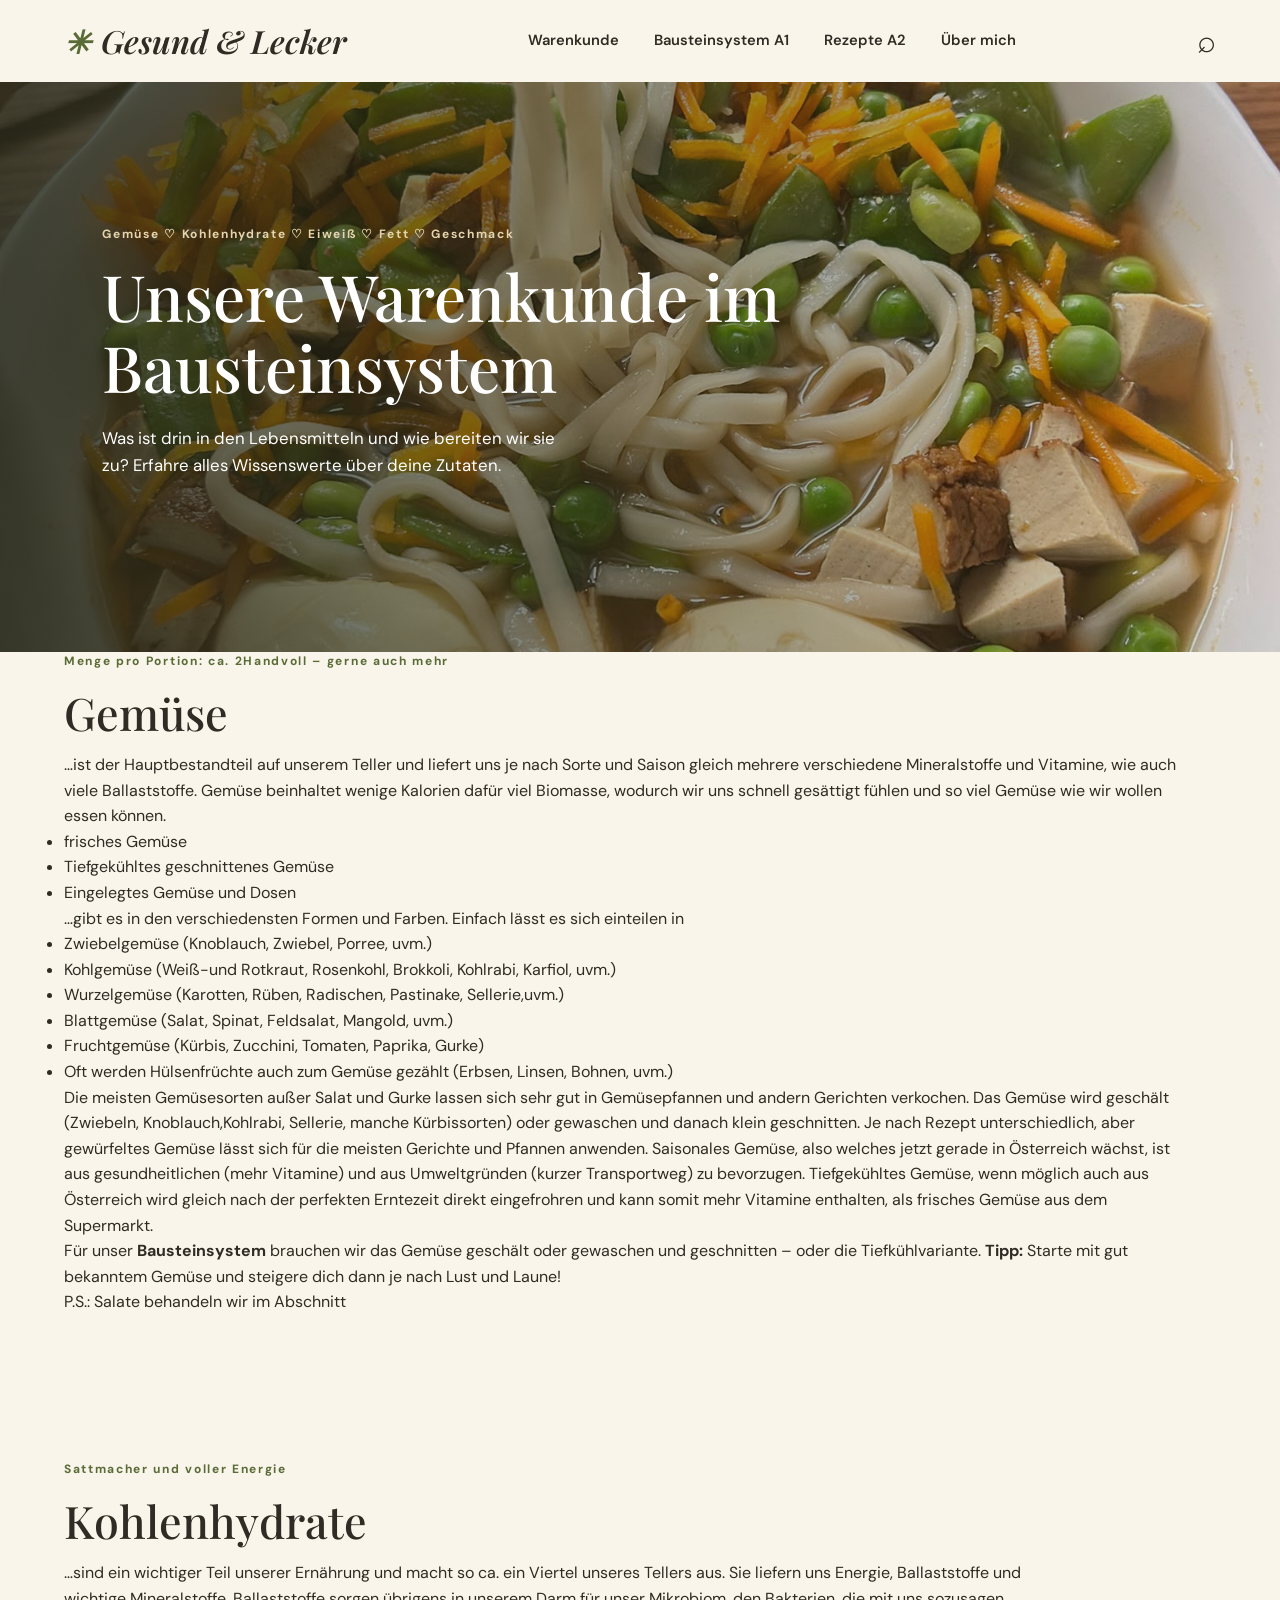
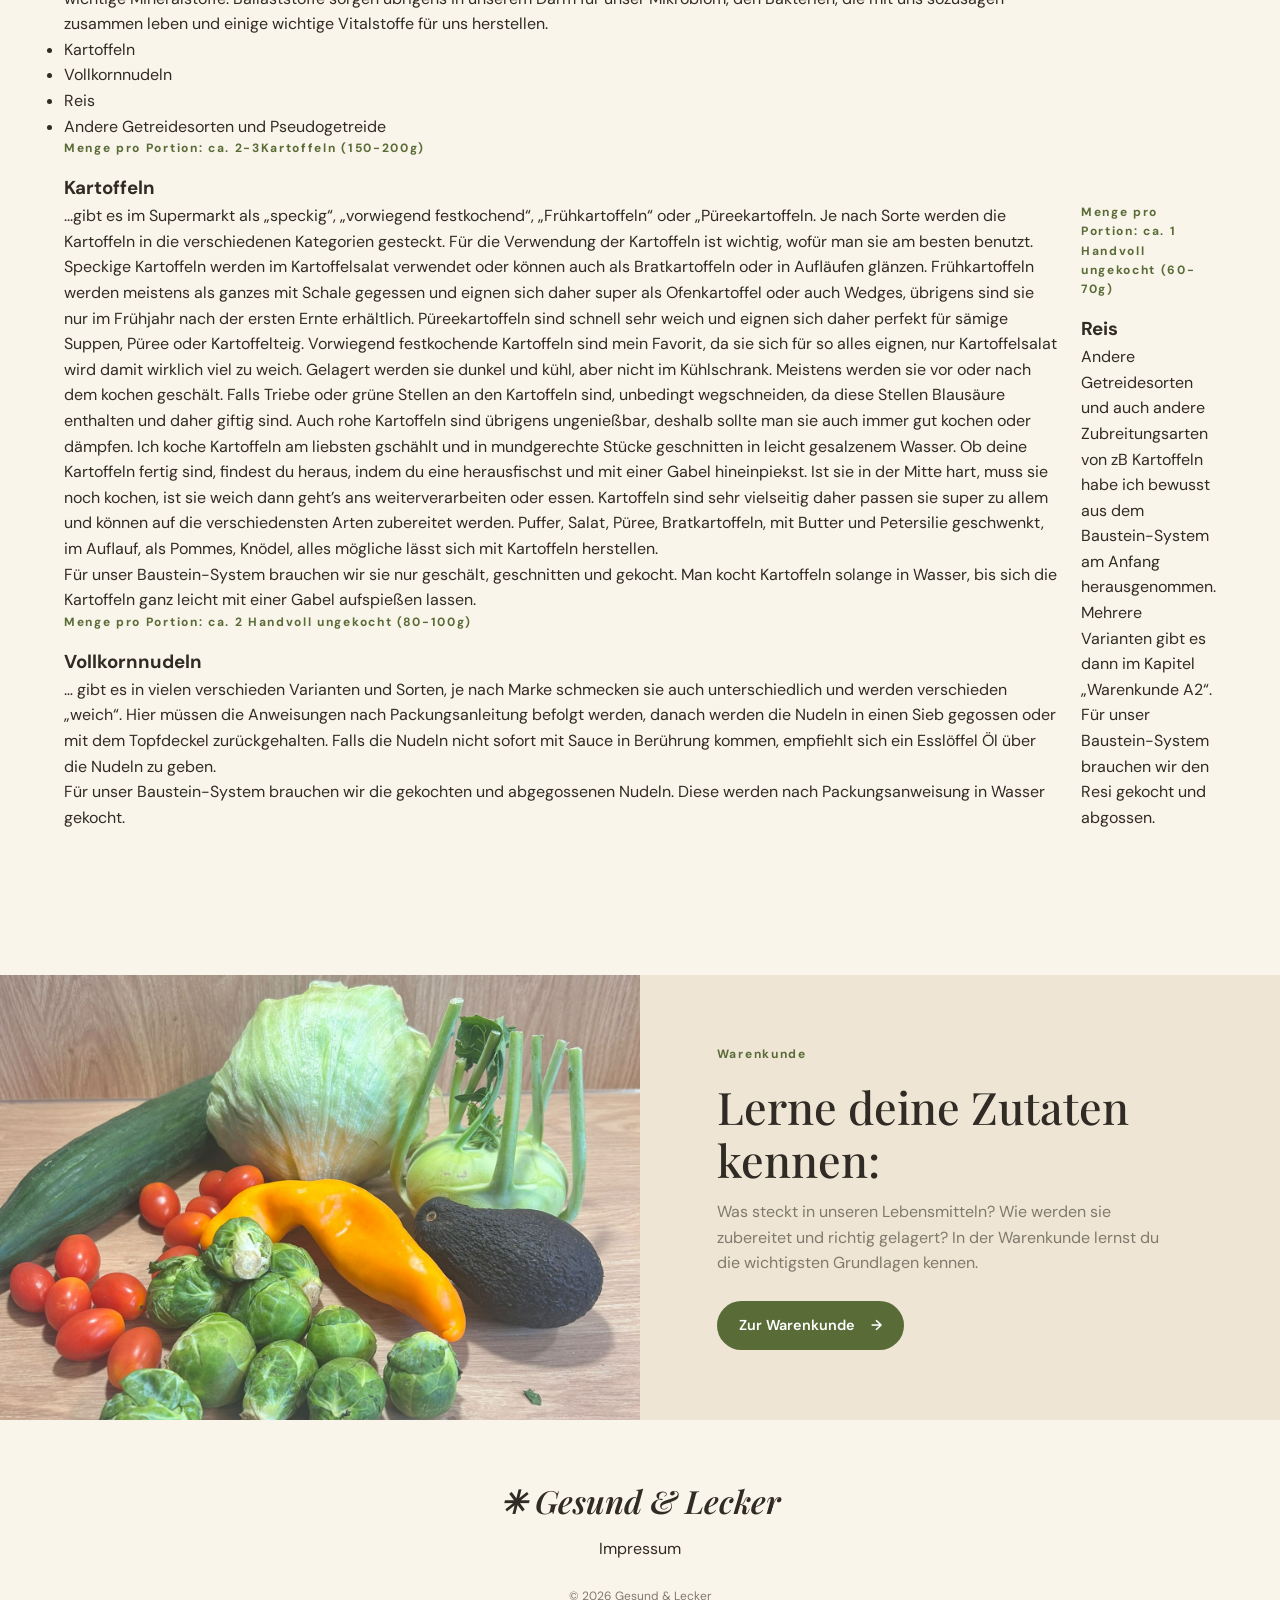
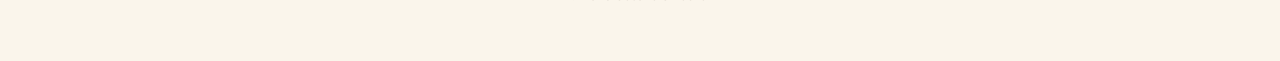
==== warenkunde.html @ a6f9d6b2 "Create warenkunde.html" ====
<!DOCTYPE html>
<html lang="de">
<head>
  <meta charset="UTF-8">
  <meta name="viewport" content="width=device-width, initial-scale=1.0">
  <meta name="description" content="Leckere Rezepte mit dem Bausteinsystem entdecken">
  <title>Rezeptsammlung – Gesund & Lecker</title>
  <link rel="stylesheet" href="styles.css">
  <link rel="preconnect" href="https://fonts.googleapis.com">
  <link rel="preconnect" href="https://fonts.gstatic.com" crossorigin>
  <link href="https://fonts.googleapis.com/css2?family=DM+Sans:wght@400;500;600;700&family=Playfair+Display:ital,wght@0,500;0,600;1,500;1,600&display=swap" rel="stylesheet">
</head>

<body>

  <header class="site-header">
    <a href="index.html" class="logo">
      <span class="logo-icon">✳</span>
      Gesund & Lecker
    </a>

    <nav class="main-nav" aria-label="Hauptnavigation">
      <a href="#warenkunde">Warenkunde</a>
      <a href="#bausteinsystem">Bausteinsystem A1</a>
      <a href="#rezepte">Rezepte A2</a>
      <a href="#ueber-mich">Über mich</a>
    </nav>

    <a href="#rezepte" class="search-link" aria-label="Rezepte entdecken">
      <span>⌕</span>
    </a>

    <button class="menu-button" aria-label="Menü öffnen">
      <span></span>
      <span></span>
    </button>
  </header>

  <main>
    <section class="hero">
      <div class="hero-content">
        <p class="eyebrow">Gemüse ♡ Kohlenhydrate ♡ Eiweiß ♡ Fett ♡ Geschmack</p>
        <h1>Unsere Warenkunde im Bausteinsystem</h1>
        <p class="hero-text">
          Was ist drin in den Lebensmitteln und wie bereiten wir sie zu? Erfahre alles Wissenswerte über deine Zutaten.
        </p>
      </div>
    </section>

    <section class="recipes-section section-container">
      <div class="section-heading heading-row">
        <div id="gemüse">
          <p class="eyebrow"><strong>Menge pro Portion:</strong> ca. 2Handvoll – gerne auch mehr</p>
          <h2>Gemüse</h2>
          <p>…ist der Hauptbestandteil auf unserem Teller und liefert uns je nach Sorte und Saison gleich mehrere verschiedene Mineralstoffe und Vitamine, wie auch viele Ballaststoffe. Gemüse beinhaltet wenige Kalorien dafür viel Biomasse, wodurch wir uns schnell gesättigt fühlen und so viel Gemüse wie wir wollen essen können.</p>
          <ul>
            <li>frisches Gemüse</li>
            <li>Tiefgekühltes geschnittenes Gemüse</li>
            <li>Eingelegtes Gemüse und Dosen</li>
          </ul>
          <p>…gibt es in den verschiedensten Formen und Farben. Einfach lässt es sich einteilen in</p>
          <ul>
            <li>Zwiebelgemüse (Knoblauch, Zwiebel, Porree, uvm.)</li>
            <li>Kohlgemüse (Weiß-und Rotkraut, Rosenkohl, Brokkoli, Kohlrabi, Karfiol, uvm.)</li>
            <li>Wurzelgemüse (Karotten, Rüben, Radischen, Pastinake, Sellerie,uvm.)</li>
            <li>Blattgemüse (Salat, Spinat, Feldsalat, Mangold, uvm.)</li>
            <li>Fruchtgemüse (Kürbis, Zucchini, Tomaten, Paprika, Gurke)</li>
            <li>Oft werden Hülsenfrüchte auch zum Gemüse gezählt (Erbsen, Linsen, Bohnen, uvm.)</li>
          </ul>
          <p>Die meisten Gemüsesorten außer Salat und Gurke lassen sich sehr gut in Gemüsepfannen und andern Gerichten verkochen. Das Gemüse wird geschält (Zwiebeln, Knoblauch,Kohlrabi, Sellerie, manche Kürbissorten) oder gewaschen und danach klein geschnitten. Je nach Rezept unterschiedlich, aber gewürfeltes Gemüse lässt sich für die meisten Gerichte und Pfannen anwenden. Saisonales Gemüse, also welches jetzt gerade in Österreich wächst, ist aus gesundheitlichen (mehr Vitamine) und aus Umweltgründen (kurzer Transportweg) zu bevorzugen. Tiefgekühltes Gemüse, wenn möglich auch aus Österreich wird gleich nach der perfekten Erntezeit direkt eingefrohren und kann somit mehr Vitamine enthalten, als frisches Gemüse aus dem Supermarkt.<br> Für unser <strong>Bausteinsystem</strong> brauchen wir das Gemüse geschält oder gewaschen und geschnitten – oder die Tiefkühlvariante. 
          <strong>Tipp:</strong> Starte mit gut bekanntem Gemüse und steigere dich dann je nach Lust und Laune!</p>
          <p>P.S.: Salate behandeln wir im Abschnitt <a href="#a2"Warenkunde A2"</a></p>
        </div>
      </div>
    </section>
    <section class="recipes-section section-container">
      <div class="section-heading heading-row">
        <div>
          <p class="eyebrow">Sattmacher und voller Energie</p>
          <h2>Kohlenhydrate</h2>
          <p>…sind ein wichtiger Teil unserer Ernährung und macht so ca. ein Viertel unseres Tellers aus. Sie liefern uns Energie, Ballaststoffe und wichtige Mineralstoffe. Ballaststoffe sorgen übrigens in unserem Darm für unser Mikrobiom, den Bakterien, die mit uns sozusagen zusammen leben und einige wichtige Vitalstoffe für uns herstellen.</p>
          <ul>
            <li>Kartoffeln</li>
            <li>Vollkornnudeln</li>
            <li>Reis</li>
            <li>Andere Getreidesorten und Pseudogetreide</li>
          </ul>
        </div>
        <div>
          <p class="eyebrow"><strong>Menge pro Portion:</strong> ca. 2-3Kartoffeln (150-200g)</p>
          <h3>Kartoffeln</h3>
          <p>...gibt es im Supermarkt als „speckig“, „vorwiegend festkochend“, „Frühkartoffeln“ oder „Püreekartoffeln. Je nach Sorte werden die Kartoffeln in die verschiedenen Kategorien gesteckt. Für die Verwendung der Kartoffeln ist wichtig, wofür man sie am besten benutzt. Speckige Kartoffeln werden im Kartoffelsalat verwendet oder können auch als Bratkartoffeln oder in Aufläufen glänzen. Frühkartoffeln werden meistens als ganzes mit Schale gegessen und eignen sich daher super als Ofenkartoffel oder auch Wedges, übrigens sind sie nur im Frühjahr nach der ersten Ernte erhältlich. Püreekartoffeln sind schnell sehr weich und eignen sich daher perfekt für sämige Suppen, Püree oder Kartoffelteig. Vorwiegend festkochende Kartoffeln sind mein Favorit, da sie sich für so alles eignen, nur Kartoffelsalat wird damit wirklich viel zu weich. Gelagert werden sie dunkel und kühl, aber nicht im Kühlschrank. Meistens werden sie vor oder nach dem kochen geschält. Falls Triebe oder grüne Stellen an den Kartoffeln sind, unbedingt wegschneiden, da diese Stellen Blausäure enthalten und daher giftig sind. Auch rohe Kartoffeln sind übrigens ungenießbar, deshalb sollte man sie auch immer gut kochen oder dämpfen. Ich koche Kartoffeln am liebsten gschählt und in mundgerechte Stücke geschnitten in leicht gesalzenem Wasser. Ob deine Kartoffeln fertig sind, findest du heraus, indem du eine herausfischst und mit einer Gabel hineinpiekst. Ist sie in der Mitte hart, muss sie noch kochen, ist sie weich dann geht’s ans weiterverarbeiten oder essen. Kartoffeln sind sehr vielseitig daher passen sie super zu allem und können auf die verschiedensten Arten zubereitet werden. Puffer, Salat, Püree, Bratkartoffeln, mit Butter und Petersilie geschwenkt, im Auflauf, als Pommes, Knödel, alles mögliche lässt sich mit Kartoffeln herstellen.</p>

          <p>Für unser Baustein-System brauchen wir sie nur geschält, geschnitten und gekocht. Man kocht Kartoffeln solange in Wasser, bis sich die Kartoffeln ganz leicht mit einer Gabel aufspießen lassen.</p>
        </div>
        <div>
          <p class="eyebrow"><strong>Menge pro Portion:</strong> ca. 2 Handvoll ungekocht (80-100g)</p>
          <h3>Vollkornnudeln</h3>
          <p>… gibt es in vielen verschieden Varianten und Sorten, je nach Marke schmecken sie auch unterschiedlich und werden verschieden „weich“. Hier müssen die Anweisungen nach Packungsanleitung befolgt werden, danach werden die Nudeln in einen Sieb gegossen oder mit dem Topfdeckel zurückgehalten. Falls die Nudeln nicht sofort mit Sauce in Berührung kommen, empfiehlt sich ein Esslöffel Öl über die Nudeln zu geben.</p>

          <p>Für unser Baustein-System brauchen wir die gekochten und abgegossenen Nudeln. Diese werden nach Packungsanweisung in Wasser gekocht.</p>
        </div>
        <div>
          <p class="eyebrow"><strong>Menge pro Portion:</strong> ca. 1 Handvoll ungekocht (60-70g)</p>
          <h3>Reis</h3>
          <p>Andere Getreidesorten und auch andere Zubreitungsarten von zB Kartoffeln habe ich bewusst aus dem Baustein-System am Anfang herausgenommen. Mehrere Varianten gibt es dann im Kapitel <a href="#a2">„Warenkunde A2“.</a></p>

          <p>Für unser Baustein-System brauchen wir den Resi gekocht und abgossen.</p>
        </div>
      </div>
    </section>
    
    <!-- WARENKUNDE -->

    <section class="knowledge-section" id="warenkunde">
      <div class="knowledge-image"></div>
      <div class="knowledge-content">
        <p class="eyebrow">Warenkunde</p>
        <h2>Lerne deine Zutaten kennen:</h2>
        <p>
          Was steckt in unseren Lebensmitteln? Wie werden sie
          zubereitet und richtig gelagert? In der Warenkunde
          lernst du die wichtigsten Grundlagen kennen.
        </p>
        <a href="#" class="button button-dark">Zur Warenkunde <span>→</span></a>
      </div>
    </section>

  </main>

  <footer class="site-footer" id="ueber-mich">
    <a href="index.html" class="logo">✳ Gesund & Lecker</a>
    <a href="impressum.html">Impressum</a>
    <p class="copyright">© 2026 Gesund & Lecker</p>
  </footer>

</body>
</html>
---- styles.css ----
/* ------------------------------
   GRUNDLAGEN
------------------------------ */

:root {
  --cream: #faf5eb;
  --cream-dark: #eee5d5;
  --green: #596b36;
  --green-dark: #354522;
  --olive: #8b925c;
  --terracotta: #c47b55;
  --text: #302b24;
  --muted: #81796d;
  --white: #ffffff;

  --font-heading: "Playfair Display", Georgia, serif;
  --font-body: "DM Sans", Arial, sans-serif;

  --radius: 18px;
  --shadow: 0 8px 25px rgba(48, 43, 36, 0.08);
}

* {
  box-sizing: border-box;
  margin: 0;
  padding: 0;
}

html {
  scroll-behavior: smooth;
}

body {
  background: var(--cream);
  color: var(--text);
  font-family: var(--font-body);
  line-height: 1.6;
}

img {
  display: block;
  width: 100%;
  object-fit: cover;
}

a {
  color: inherit;
  text-decoration: none;
}

button {
  font: inherit;
}

.section-container {
  width: min(1200px, 90%);
  margin-inline: auto;
}


/* ------------------------------
   HEADER
------------------------------ */

.site-header {
  min-height: 82px;
  padding: 0 5%;
  display: flex;
  align-items: center;
  justify-content: space-between;
  gap: 30px;
  background: var(--cream);
}

.logo {
  display: flex;
  align-items: center;
  gap: 10px;
  font-family: var(--font-heading);
  font-size: 2rem;
  font-style: italic;
  font-weight: 600;
  white-space: nowrap;
}

.logo-icon {
  color: var(--green);
  font-size: 2rem;
}

.main-nav {
  display: flex;
  align-items: center;
  gap: 35px;
}

.main-nav a {
  font-size: 0.92rem;
  font-weight: 600;
  transition: color 0.2s ease;
}

.main-nav a:hover,
.search-link:hover {
  color: var(--green);
}

.search-link {
  font-size: 2rem;
  line-height: 1;
}

.menu-button {
  display: none;
  border: 0;
  background: none;
}


/* ------------------------------
   BUTTONS
------------------------------ */

.button {
  display: inline-flex;
  align-items: center;
  justify-content: center;
  gap: 16px;
  padding: 13px 22px;
  border-radius: 50px;
  font-size: 0.9rem;
  font-weight: 600;
  transition: transform 0.2s ease, background 0.2s ease;
}

.button:hover {
  transform: translateY(-3px);
}

.button-light {
  background: var(--cream);
  color: var(--green-dark);
}

.button-dark {
  background: var(--green);
  color: var(--white);
}

.button-dark:hover {
  background: var(--green-dark);
}

.text-link {
  color: var(--green);
  font-weight: 700;
}

.text-link span {
  margin-left: 8px;
}


/* ------------------------------
   HERO
------------------------------ */

.hero {
  min-height: 570px;
  display: flex;
  align-items: center;
  padding: 70px 8%;
  color: var(--white);

  background:
    linear-gradient(
      90deg,
      rgba(28, 34, 19, 0.82),
      rgba(28, 34, 19, 0.15)
    ),
    url("bilder/ramen.jpeg")
    center 50% / cover no-repeat;
}

.hero-content {
  max-width: 680px;
}

.eyebrow {
  margin-bottom: 15px;
  color: var(--green);
  font-size: 0.75rem;
  font-weight: 700;
  letter-spacing: 0.14em;
}

.hero .eyebrow {
  color: #e5d5ae;
}

.hero h1 {
  margin-bottom: 22px;
  font-family: var(--font-heading);
  font-size: clamp(2.8rem, 5vw, 5rem);
  font-weight: 500;
  line-height: 1.12;
}

.hero-text {
  max-width: 480px;
  margin-bottom: 30px;
  font-size: 1.05rem;
}


/* ------------------------------
   SECTION HEADINGS
------------------------------ */

.section-heading {
  margin-bottom: 35px;
}

.section-heading h2,
.knowledge-content h2 {
  margin-bottom: 12px;
  font-family: var(--font-heading);
  font-size: clamp(2rem, 3.5vw, 3rem);
  font-weight: 500;
  line-height: 1.2;
}

.section-heading > p:last-child {
  color: var(--muted);
}

.heading-row {
  display: flex;
  align-items: end;
  justify-content: space-between;
  gap: 20px;
}


/* ------------------------------
   BAUSTEINSYSTEM
------------------------------ */

.building-blocks {
  padding-top: 90px;
  padding-bottom: 100px;
}

.block-grid {
  display: grid;
  grid-template-columns: repeat(5, 1fr);
  gap: 18px;
}

.block-card {
  position: relative;
  min-width: 0;
  height: 270px;
  overflow: hidden;
  border-radius: var(--radius);
  isolation: isolate;
  transition: transform 0.3s ease;
}

.block-card:hover {
  transform: translateY(-7px);
}

.block-card::after {
  content: "";
  position: absolute;
  inset: 0;
  z-index: -1;
  background: linear-gradient(
    to top,
    rgba(22, 25, 14, 0.8),
    transparent 65%
  );
}

.block-card img {
  position: absolute;
  inset: 0;
  height: 100%;
  z-index: -2;
  transition: transform 0.5s ease;
}

.block-card:hover img {
  transform: scale(1.06);
}

.block-card-content {
  position: absolute;
  right: 18px;
  bottom: 20px;
  left: 18px;
  color: var(--white);
}

.block-number {
  display: block;
  margin-bottom: 5px;
  color: #e7d7b4;
  font-size: 0.75rem;
  font-weight: 700;
}

.block-card h3 {
  font-family: var(--font-heading);
  font-size: 1.35rem;
  font-weight: 500;
  line-height: 1.2;
}


/* ------------------------------
   REZEPTE
------------------------------ */

.recipes-section {
  padding-bottom: 110px;
}

.recipe-grid {
  display: grid;
  grid-template-columns: repeat(4, 1fr);
  gap: 22px;
}

.recipe-card {
  min-width: 0;
}

.recipe-image {
  position: relative;
  display: block;
  height: 280px;
  overflow: hidden;
  border-radius: var(--radius);
}

.recipe-image img {
  height: 100%;
  transition: transform 0.5s ease;
}

.recipe-card:hover .recipe-image img {
  transform: scale(1.06);
}

.recipe-category {
  position: absolute;
  bottom: 15px;
  left: 15px;
  padding: 7px 14px;
  border-radius: 30px;
  background: var(--cream);
  font-size: 0.75rem;
  font-weight: 600;
}

.recipe-info {
  padding: 15px 3px;
}

.recipe-meta {
  display: flex;
  gap: 20px;
  margin-bottom: 8px;
  color: var(--muted);
  font-size: 0.78rem;
}

.recipe-info h3 {
  margin-bottom: 5px;
  font-family: var(--font-heading);
  font-size: 1.35rem;
  font-weight: 600;
}

.recipe-info p {
  color: var(--muted);
  font-size: 0.88rem;
}


/* ------------------------------
   WARENKUNDE
------------------------------ */

.knowledge-section {
  display: grid;
  grid-template-columns: 1fr 1fr;
  min-height: 430px;
  background: var(--cream-dark);
}

.knowledge-image {
  min-height: 430px;
  background:
    url("bilder/gemüse.jpeg")
    center / cover no-repeat;
}

.knowledge-content {
  display: flex;
  flex-direction: column;
  align-items: flex-start;
  justify-content: center;
  padding: 70px 12%;
}

.knowledge-content > p:not(.eyebrow) {
  max-width: 450px;
  margin-bottom: 25px;
  color: var(--muted);
}


/* ------------------------------
   FOOTER
------------------------------ */

.site-footer {
  padding: 55px 5%;
  text-align: center;
}

.site-footer .logo {
  justify-content: center;
  margin-bottom: 10px;
}

.site-footer p {
  color: var(--muted);
  font-size: 0.9rem;
}

.site-footer .copyright {
  margin-top: 25px;
  font-size: 0.75rem;
}


/* ------------------------------
   TABLET
------------------------------ */

@media (max-width: 950px) {

  .main-nav {
    gap: 18px;
  }

  .block-grid {
    grid-template-columns: repeat(3, 1fr);
  }

  .block-card {
    height: 250px;
  }

  .recipe-grid {
    grid-template-columns: repeat(2, 1fr);
  }

}


/* ------------------------------
   MOBILE
------------------------------ */

@media (max-width: 650px) {

  .site-header {
    min-height: 70px;
    padding: 0 5%;
  }

  .logo {
    font-size: 1.7rem;
  }

  .main-nav,
  .search-link {
    display: none;
  }

  .menu-button {
    display: flex;
    flex-direction: column;
    gap: 6px;
    padding: 10px;
  }

  .menu-button span {
    width: 25px;
    height: 2px;
    background: var(--text);
  }

  .hero {
    min-height: 570px;
    padding: 55px 7%;
    background-position: 58% center;
  }

  .hero h1 {
    font-size: 3rem;
  }

  .hero-text {
    font-size: 0.95rem;
  }

  .building-blocks {
    width: 100%;
    padding: 65px 0 75px;
  }

  .building-blocks .section-heading {
    padding-inline: 6%;
  }

  .block-grid {
    grid-template-columns: repeat(2, minmax(0, 1fr));
    gap: 12px;
    padding-inline: 5%;
  }

  .block-card {
    height: 190px;
  }

  .block-card:last-child {
    grid-column: 1 / -1;
    height: 180px;
  }

  .block-card h3 {
    font-size: 1.15rem;
  }

  .recipes-section {
    width: 100%;
    padding-bottom: 75px;
  }

  .recipes-section .section-heading {
    padding-inline: 6%;
  }

  .heading-row {
    align-items: flex-start;
  }

  .heading-row .text-link {
    display: none;
  }

  /* Vertikaler Swipe-Feed */

  .recipe-grid {
    display: flex;
    flex-direction: column;
    gap: 0;
    height: 78svh;
    overflow-y: auto;
    scroll-snap-type: y mandatory;
    overscroll-behavior-y: contain;
    scrollbar-width: none;
  }

  .recipe-grid::-webkit-scrollbar {
    display: none;
  }

  .recipe-card {
    position: relative;
    flex: 0 0 100%;
    min-height: 0;
    scroll-snap-align: start;
    scroll-snap-stop: always;
    overflow: hidden;
  }

  .recipe-image {
    position: absolute;
    inset: 0;
    height: 100%;
    border-radius: 0;
  }

  .recipe-image::after {
    content: "";
    position: absolute;
    inset: 0;
    background: linear-gradient(
      to top,
      rgba(20, 24, 15, 0.8),
      transparent 60%
    );
  }

  .recipe-image img {
    height: 100%;
  }

  .recipe-category {
    display: none;
  }

  .recipe-info {
    position: absolute;
    right: 25px;
    bottom: 30px;
    left: 25px;
    z-index: 2;
    color: var(--white);
  }

  .recipe-meta {
    color: var(--white);
  }

  .recipe-info h3 {
    font-size: 2rem;
  }

  .recipe-info p {
    color: rgba(255, 255, 255, 0.85);
  }

  .knowledge-section {
    grid-template-columns: 1fr;
  }

  .knowledge-image {
    min-height: 270px;
  }

  .knowledge-content {
    padding: 50px 7%;
  }

  .site-footer {
    padding: 40px 5%;
  }

}
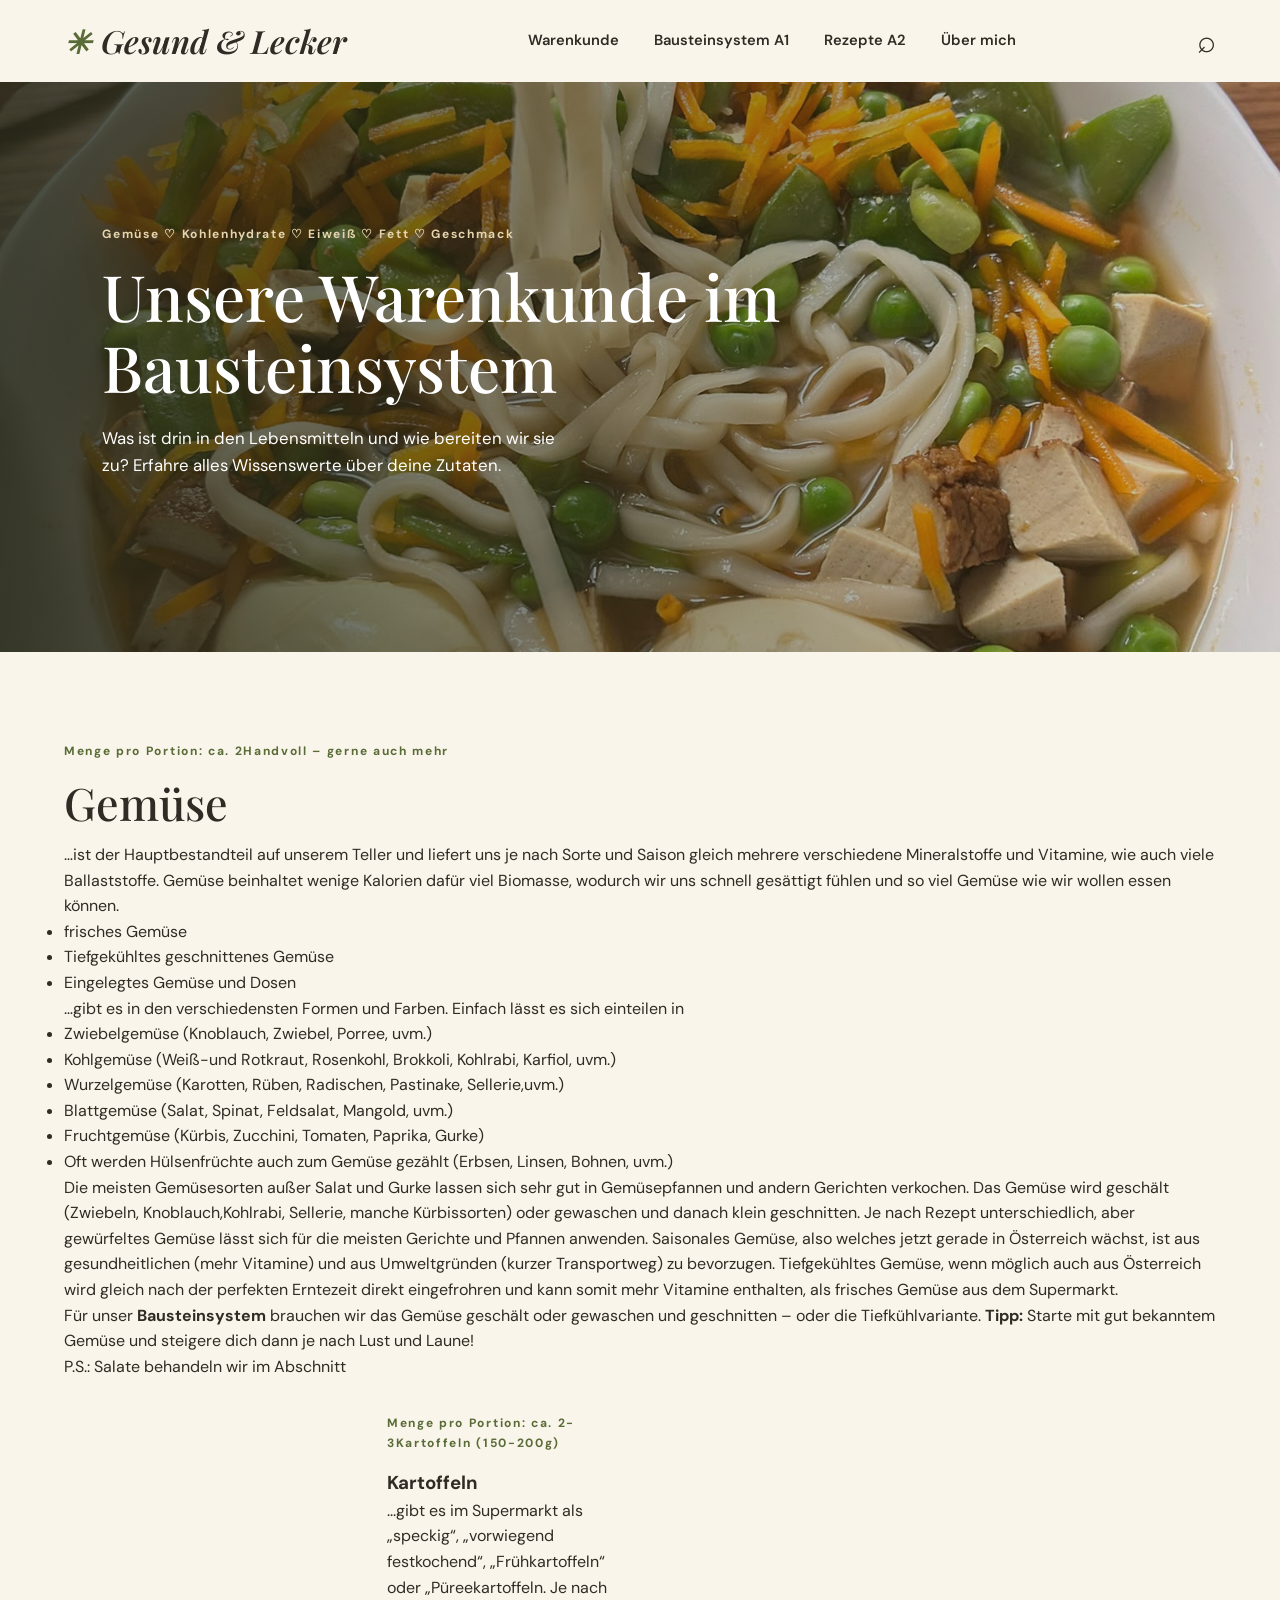
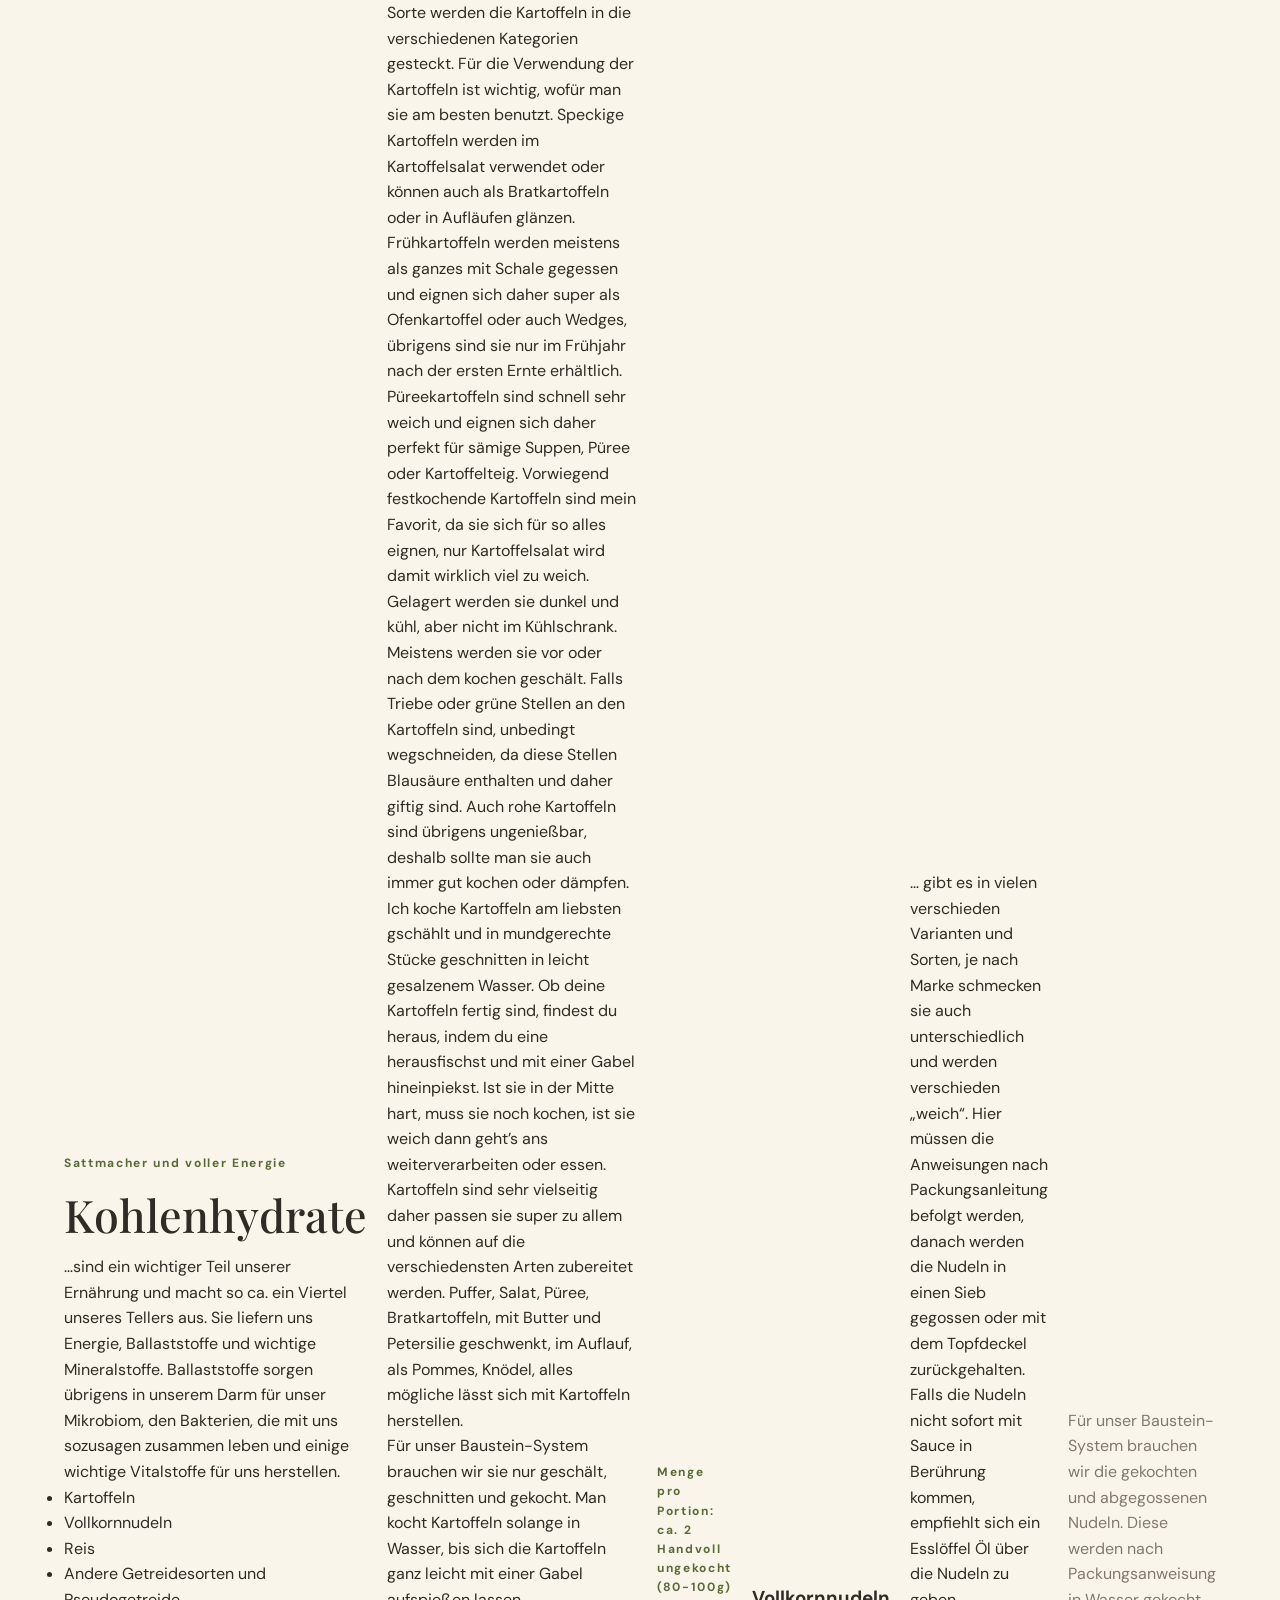
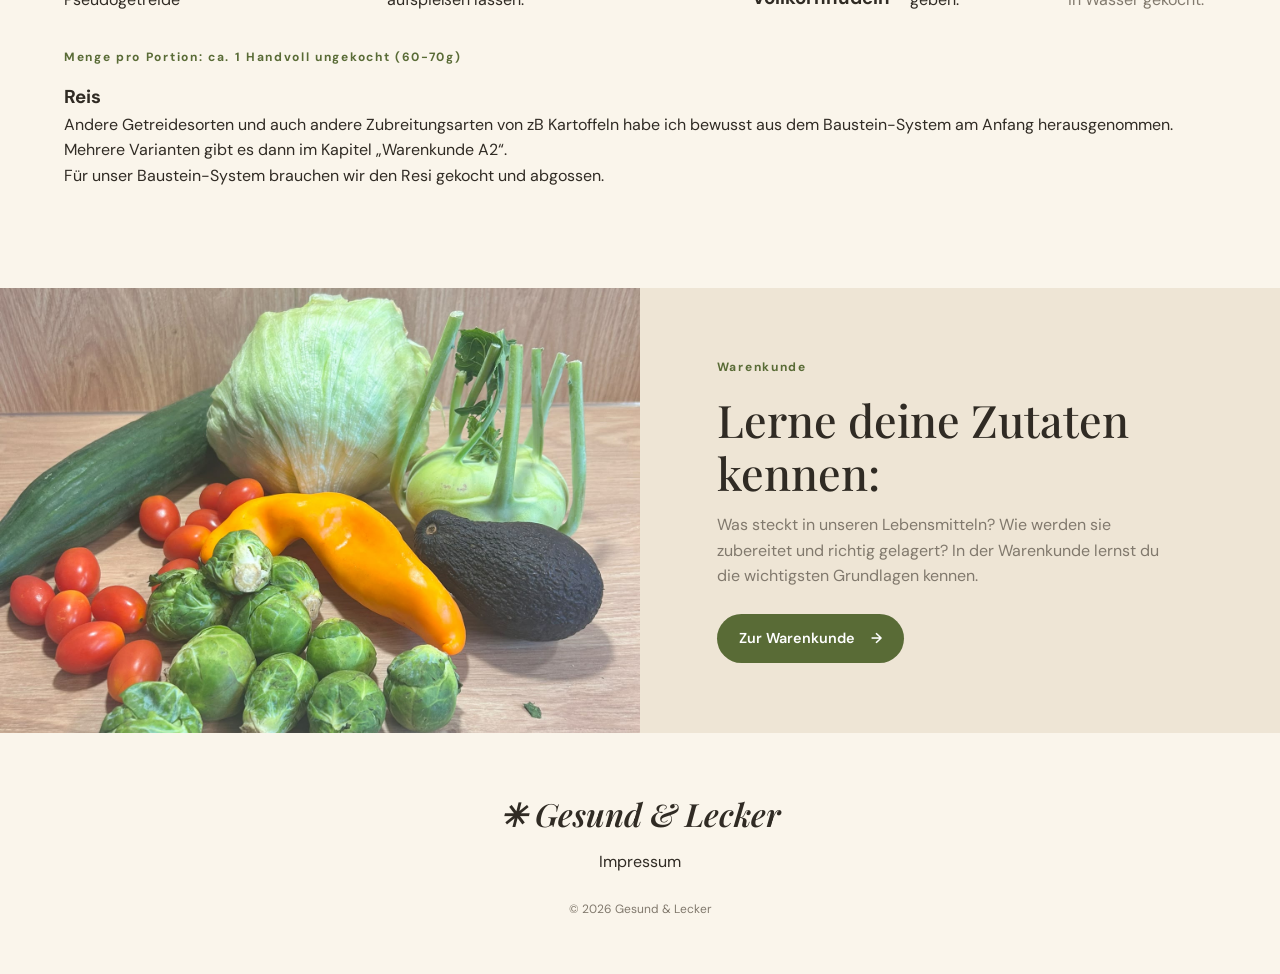
==== commit b2fcb248: "Update warenkunde.html" ====
--- a/warenkunde.html
+++ b/warenkunde.html
@@ -47,9 +47,8 @@
       </div>
     </section>
 
-    <section class="recipes-section section-container">
-      <div class="section-heading heading-row">
-        <div id="gemüse">
+   <section class="building-blocks section-container">
+      <div class="section-heading" id="gemüse">
           <p class="eyebrow"><strong>Menge pro Portion:</strong> ca. 2Handvoll – gerne auch mehr</p>
           <h2>Gemüse</h2>
           <p>…ist der Hauptbestandteil auf unserem Teller und liefert uns je nach Sorte und Saison gleich mehrere verschiedene Mineralstoffe und Vitamine, wie auch viele Ballaststoffe. Gemüse beinhaltet wenige Kalorien dafür viel Biomasse, wodurch wir uns schnell gesättigt fühlen und so viel Gemüse wie wir wollen essen können.</p>
@@ -70,10 +69,7 @@
           <p>Die meisten Gemüsesorten außer Salat und Gurke lassen sich sehr gut in Gemüsepfannen und andern Gerichten verkochen. Das Gemüse wird geschält (Zwiebeln, Knoblauch,Kohlrabi, Sellerie, manche Kürbissorten) oder gewaschen und danach klein geschnitten. Je nach Rezept unterschiedlich, aber gewürfeltes Gemüse lässt sich für die meisten Gerichte und Pfannen anwenden. Saisonales Gemüse, also welches jetzt gerade in Österreich wächst, ist aus gesundheitlichen (mehr Vitamine) und aus Umweltgründen (kurzer Transportweg) zu bevorzugen. Tiefgekühltes Gemüse, wenn möglich auch aus Österreich wird gleich nach der perfekten Erntezeit direkt eingefrohren und kann somit mehr Vitamine enthalten, als frisches Gemüse aus dem Supermarkt.<br> Für unser <strong>Bausteinsystem</strong> brauchen wir das Gemüse geschält oder gewaschen und geschnitten – oder die Tiefkühlvariante. 
           <strong>Tipp:</strong> Starte mit gut bekanntem Gemüse und steigere dich dann je nach Lust und Laune!</p>
           <p>P.S.: Salate behandeln wir im Abschnitt <a href="#a2"Warenkunde A2"</a></p>
-        </div>
       </div>
-    </section>
-    <section class="recipes-section section-container">
       <div class="section-heading heading-row">
         <div>
           <p class="eyebrow">Sattmacher und voller Energie</p>
@@ -93,7 +89,6 @@
 
           <p>Für unser Baustein-System brauchen wir sie nur geschält, geschnitten und gekocht. Man kocht Kartoffeln solange in Wasser, bis sich die Kartoffeln ganz leicht mit einer Gabel aufspießen lassen.</p>
         </div>
-        <div>
           <p class="eyebrow"><strong>Menge pro Portion:</strong> ca. 2 Handvoll ungekocht (80-100g)</p>
           <h3>Vollkornnudeln</h3>
           <p>… gibt es in vielen verschieden Varianten und Sorten, je nach Marke schmecken sie auch unterschiedlich und werden verschieden „weich“. Hier müssen die Anweisungen nach Packungsanleitung befolgt werden, danach werden die Nudeln in einen Sieb gegossen oder mit dem Topfdeckel zurückgehalten. Falls die Nudeln nicht sofort mit Sauce in Berührung kommen, empfiehlt sich ein Esslöffel Öl über die Nudeln zu geben.</p>
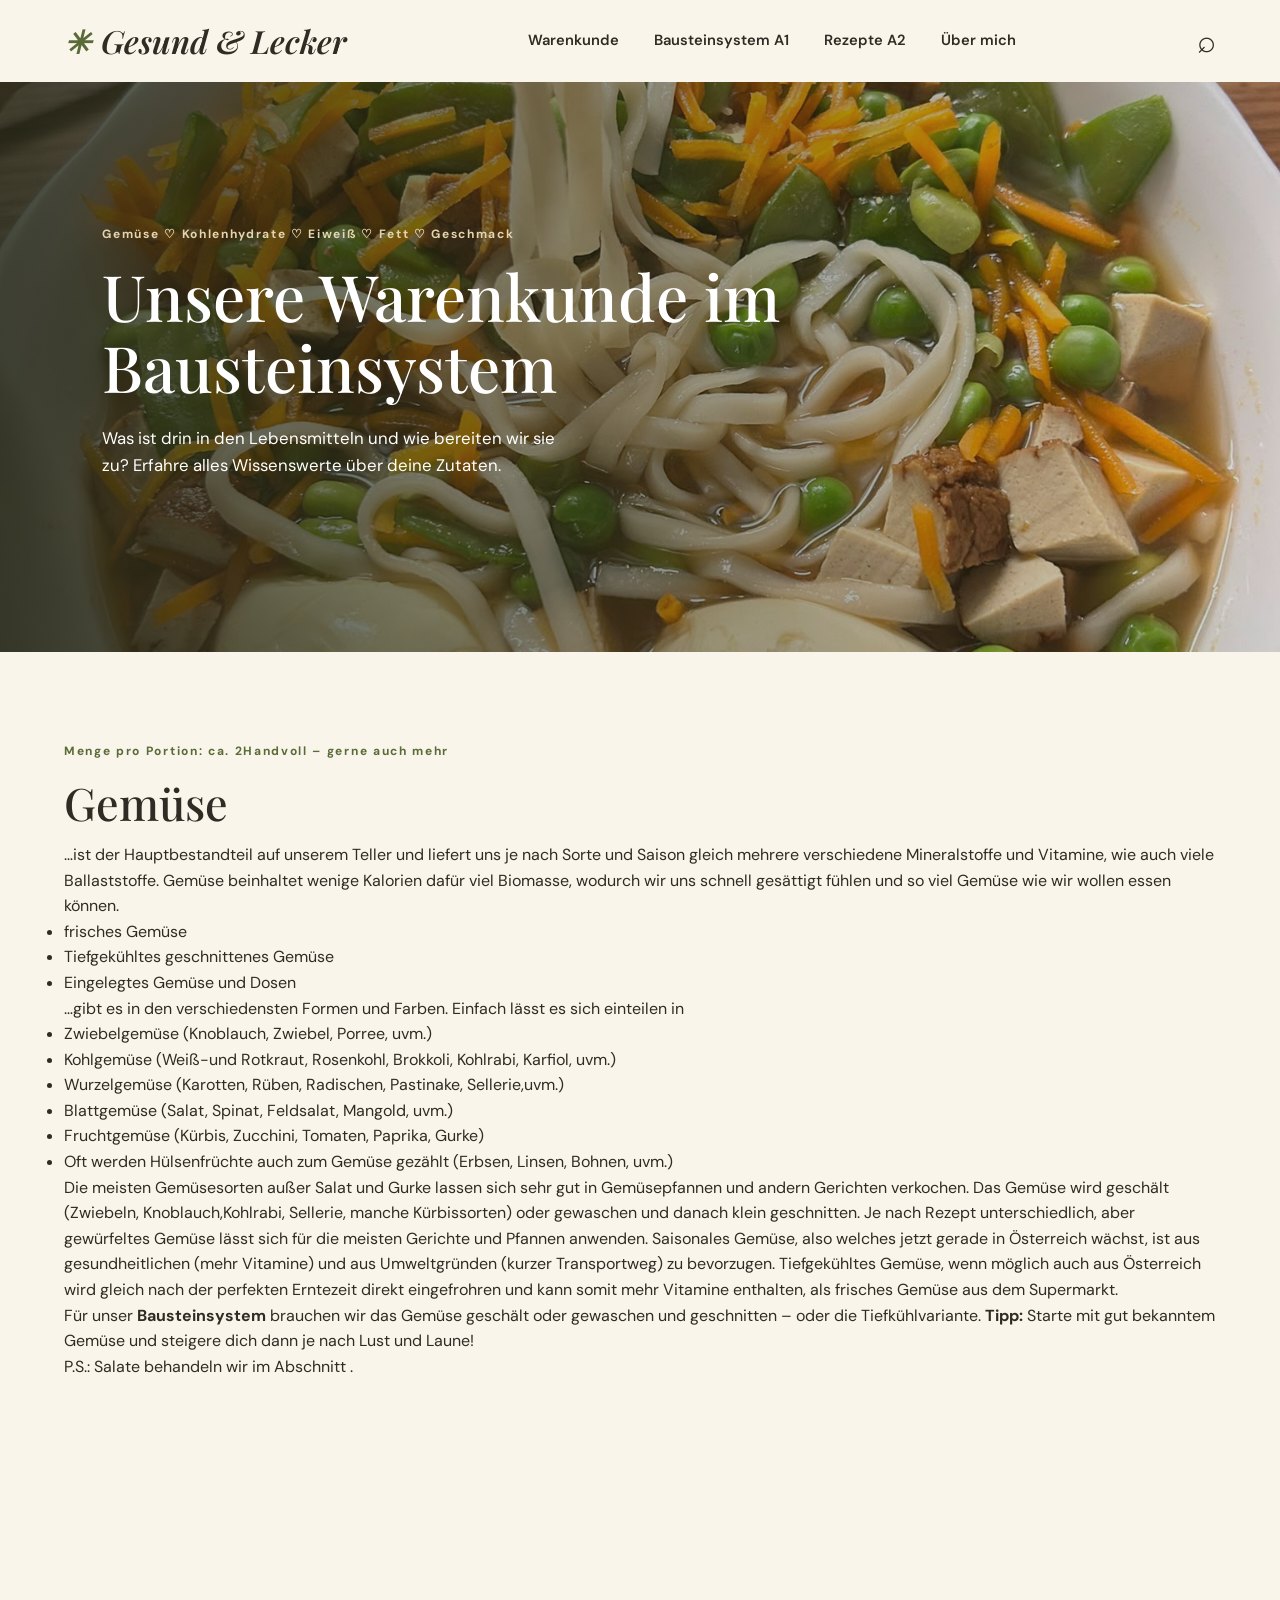
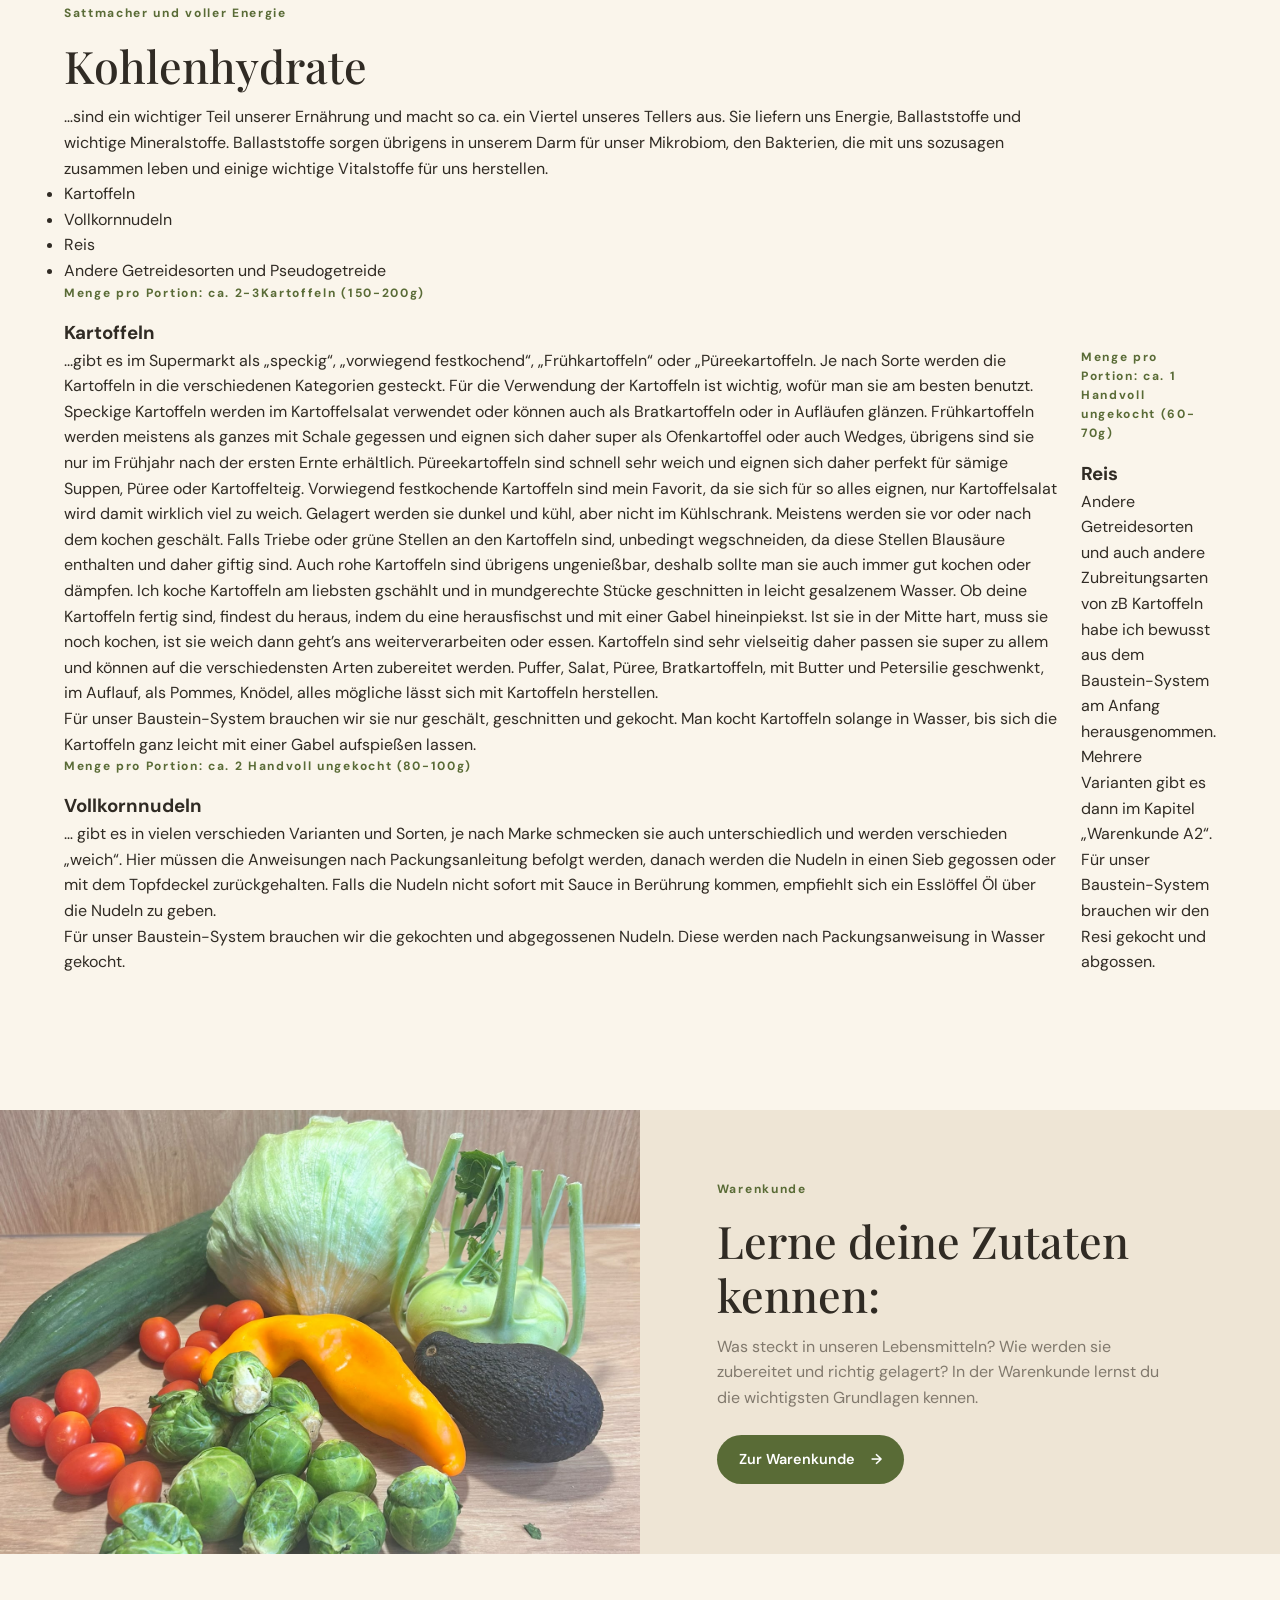
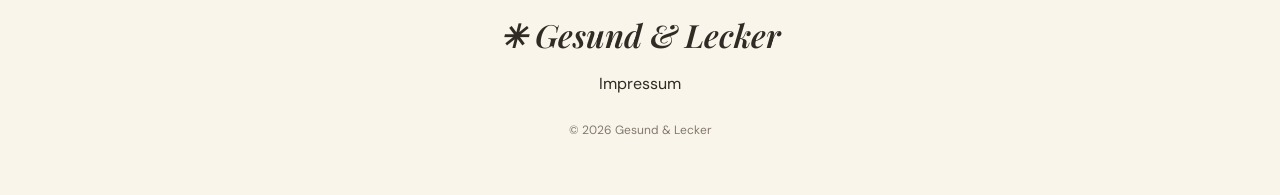
==== commit 6cdfa9af: "Update warenkunde.html" ====
--- a/warenkunde.html
+++ b/warenkunde.html
@@ -68,10 +68,11 @@
           </ul>
           <p>Die meisten Gemüsesorten außer Salat und Gurke lassen sich sehr gut in Gemüsepfannen und andern Gerichten verkochen. Das Gemüse wird geschält (Zwiebeln, Knoblauch,Kohlrabi, Sellerie, manche Kürbissorten) oder gewaschen und danach klein geschnitten. Je nach Rezept unterschiedlich, aber gewürfeltes Gemüse lässt sich für die meisten Gerichte und Pfannen anwenden. Saisonales Gemüse, also welches jetzt gerade in Österreich wächst, ist aus gesundheitlichen (mehr Vitamine) und aus Umweltgründen (kurzer Transportweg) zu bevorzugen. Tiefgekühltes Gemüse, wenn möglich auch aus Österreich wird gleich nach der perfekten Erntezeit direkt eingefrohren und kann somit mehr Vitamine enthalten, als frisches Gemüse aus dem Supermarkt.<br> Für unser <strong>Bausteinsystem</strong> brauchen wir das Gemüse geschält oder gewaschen und geschnitten – oder die Tiefkühlvariante. 
           <strong>Tipp:</strong> Starte mit gut bekanntem Gemüse und steigere dich dann je nach Lust und Laune!</p>
-          <p>P.S.: Salate behandeln wir im Abschnitt <a href="#a2"Warenkunde A2"</a></p>
+          <p>P.S.: Salate behandeln wir im Abschnitt <a href="#a2"Warenkunde A2"</a>.</p>
       </div>
+   </section>
+   <section class="building-blocks section-container">
       <div class="section-heading heading-row">
-        <div>
           <p class="eyebrow">Sattmacher und voller Energie</p>
           <h2>Kohlenhydrate</h2>
           <p>…sind ein wichtiger Teil unserer Ernährung und macht so ca. ein Viertel unseres Tellers aus. Sie liefern uns Energie, Ballaststoffe und wichtige Mineralstoffe. Ballaststoffe sorgen übrigens in unserem Darm für unser Mikrobiom, den Bakterien, die mit uns sozusagen zusammen leben und einige wichtige Vitalstoffe für uns herstellen.</p>
@@ -81,7 +82,6 @@
             <li>Reis</li>
             <li>Andere Getreidesorten und Pseudogetreide</li>
           </ul>
-        </div>
         <div>
           <p class="eyebrow"><strong>Menge pro Portion:</strong> ca. 2-3Kartoffeln (150-200g)</p>
           <h3>Kartoffeln</h3>
@@ -89,6 +89,7 @@
 
           <p>Für unser Baustein-System brauchen wir sie nur geschält, geschnitten und gekocht. Man kocht Kartoffeln solange in Wasser, bis sich die Kartoffeln ganz leicht mit einer Gabel aufspießen lassen.</p>
         </div>
+        <div>
           <p class="eyebrow"><strong>Menge pro Portion:</strong> ca. 2 Handvoll ungekocht (80-100g)</p>
           <h3>Vollkornnudeln</h3>
           <p>… gibt es in vielen verschieden Varianten und Sorten, je nach Marke schmecken sie auch unterschiedlich und werden verschieden „weich“. Hier müssen die Anweisungen nach Packungsanleitung befolgt werden, danach werden die Nudeln in einen Sieb gegossen oder mit dem Topfdeckel zurückgehalten. Falls die Nudeln nicht sofort mit Sauce in Berührung kommen, empfiehlt sich ein Esslöffel Öl über die Nudeln zu geben.</p>
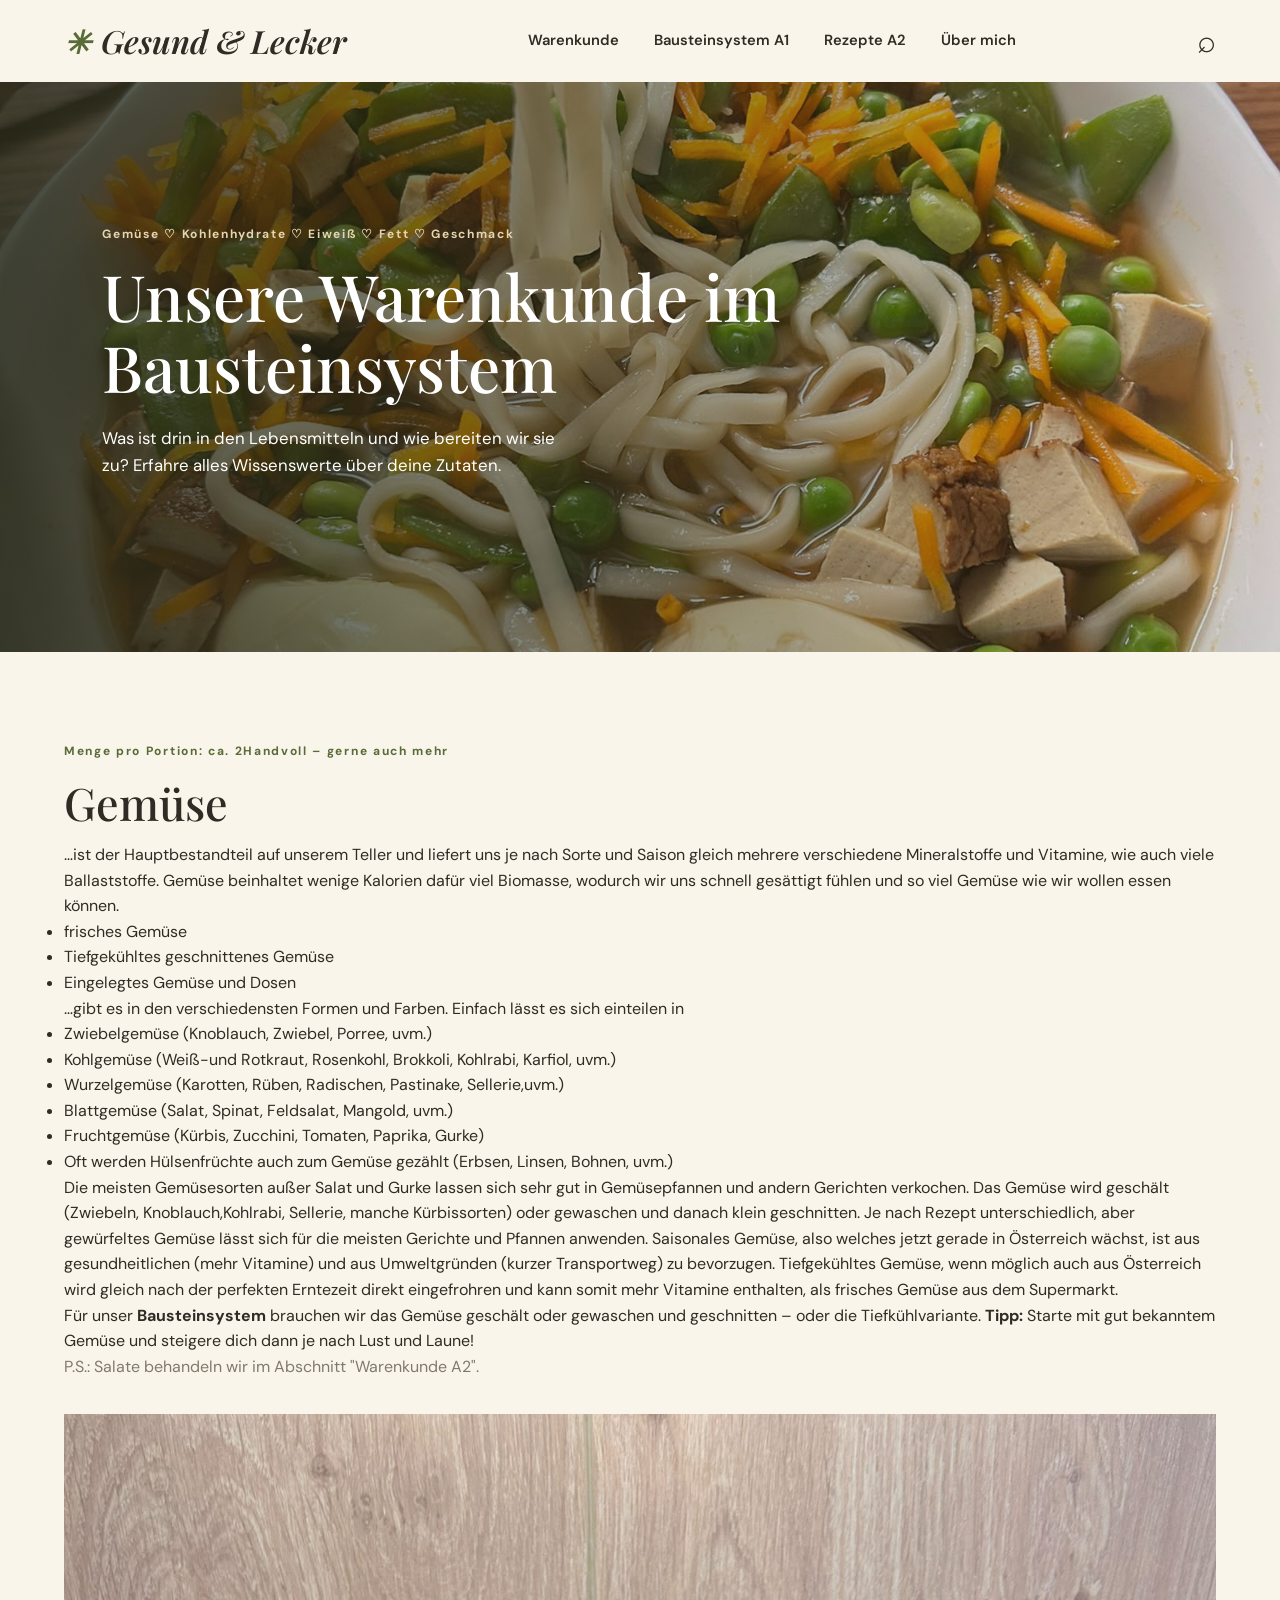
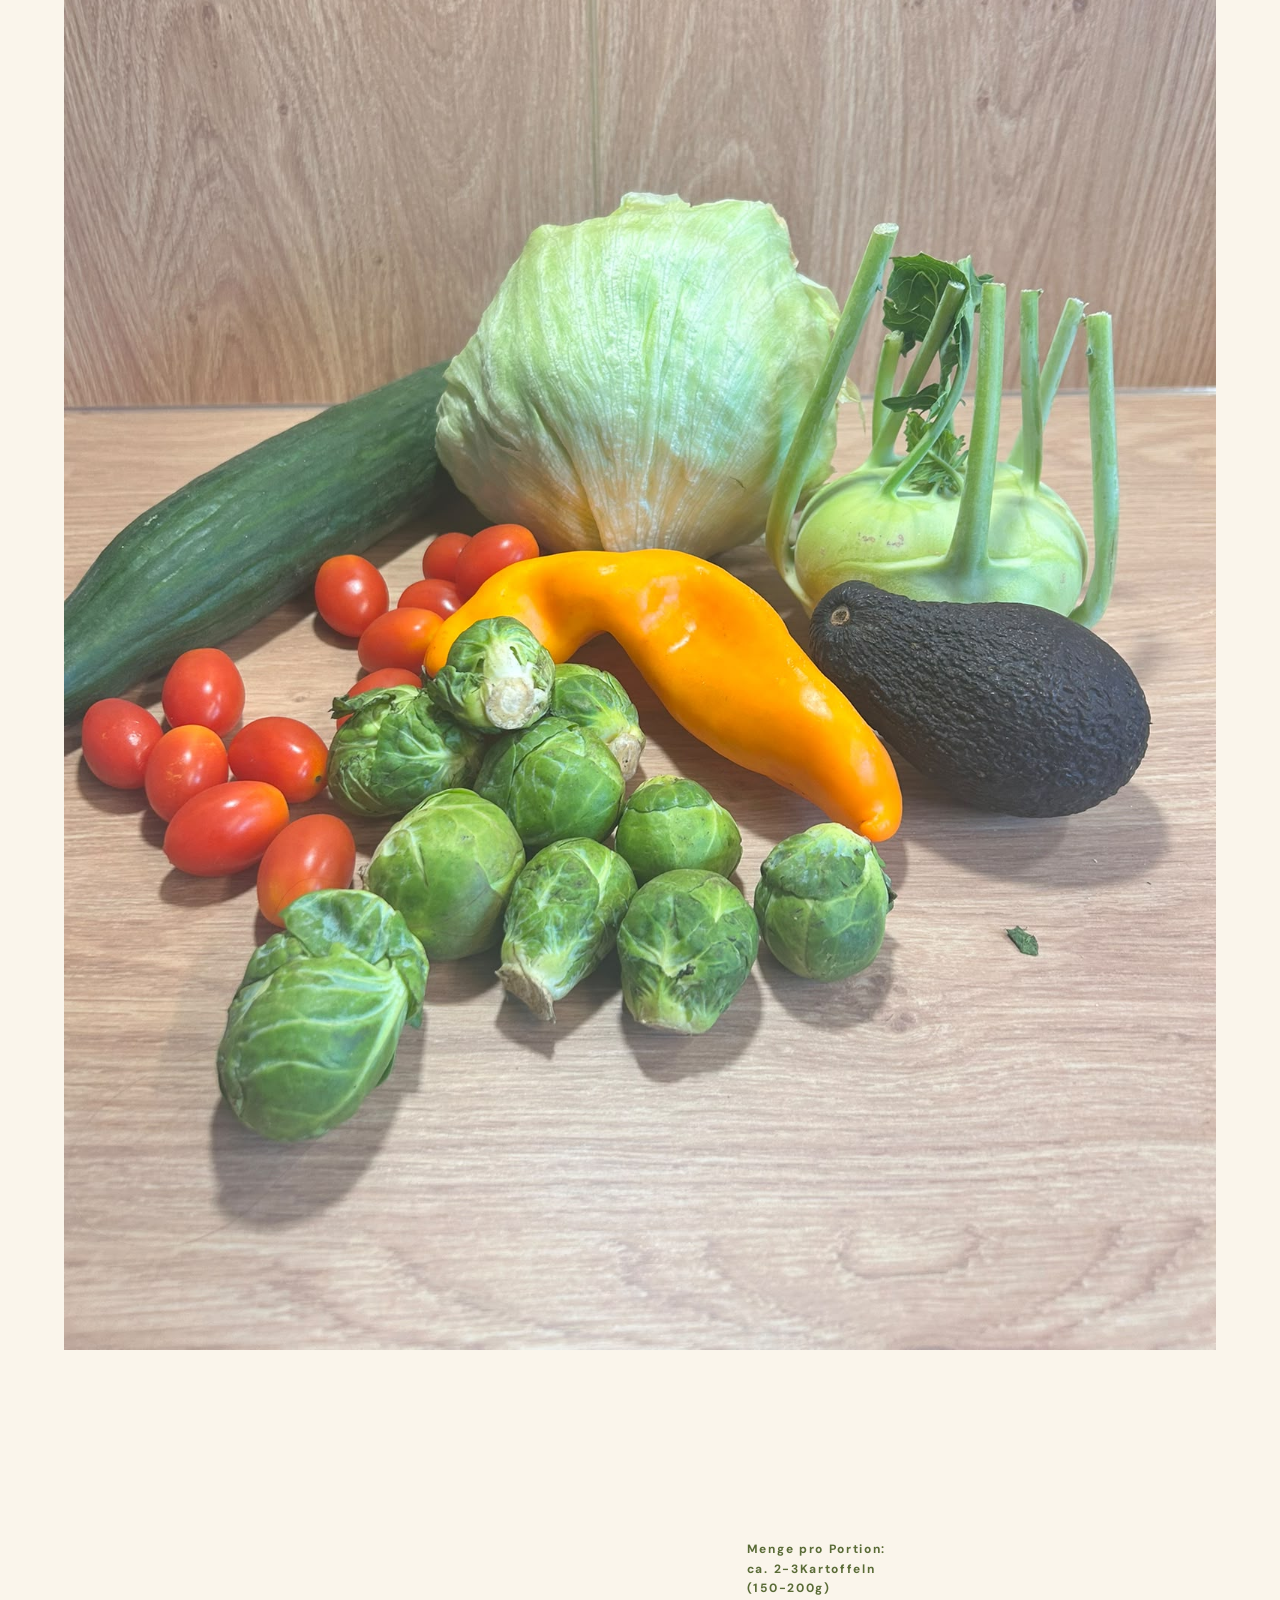
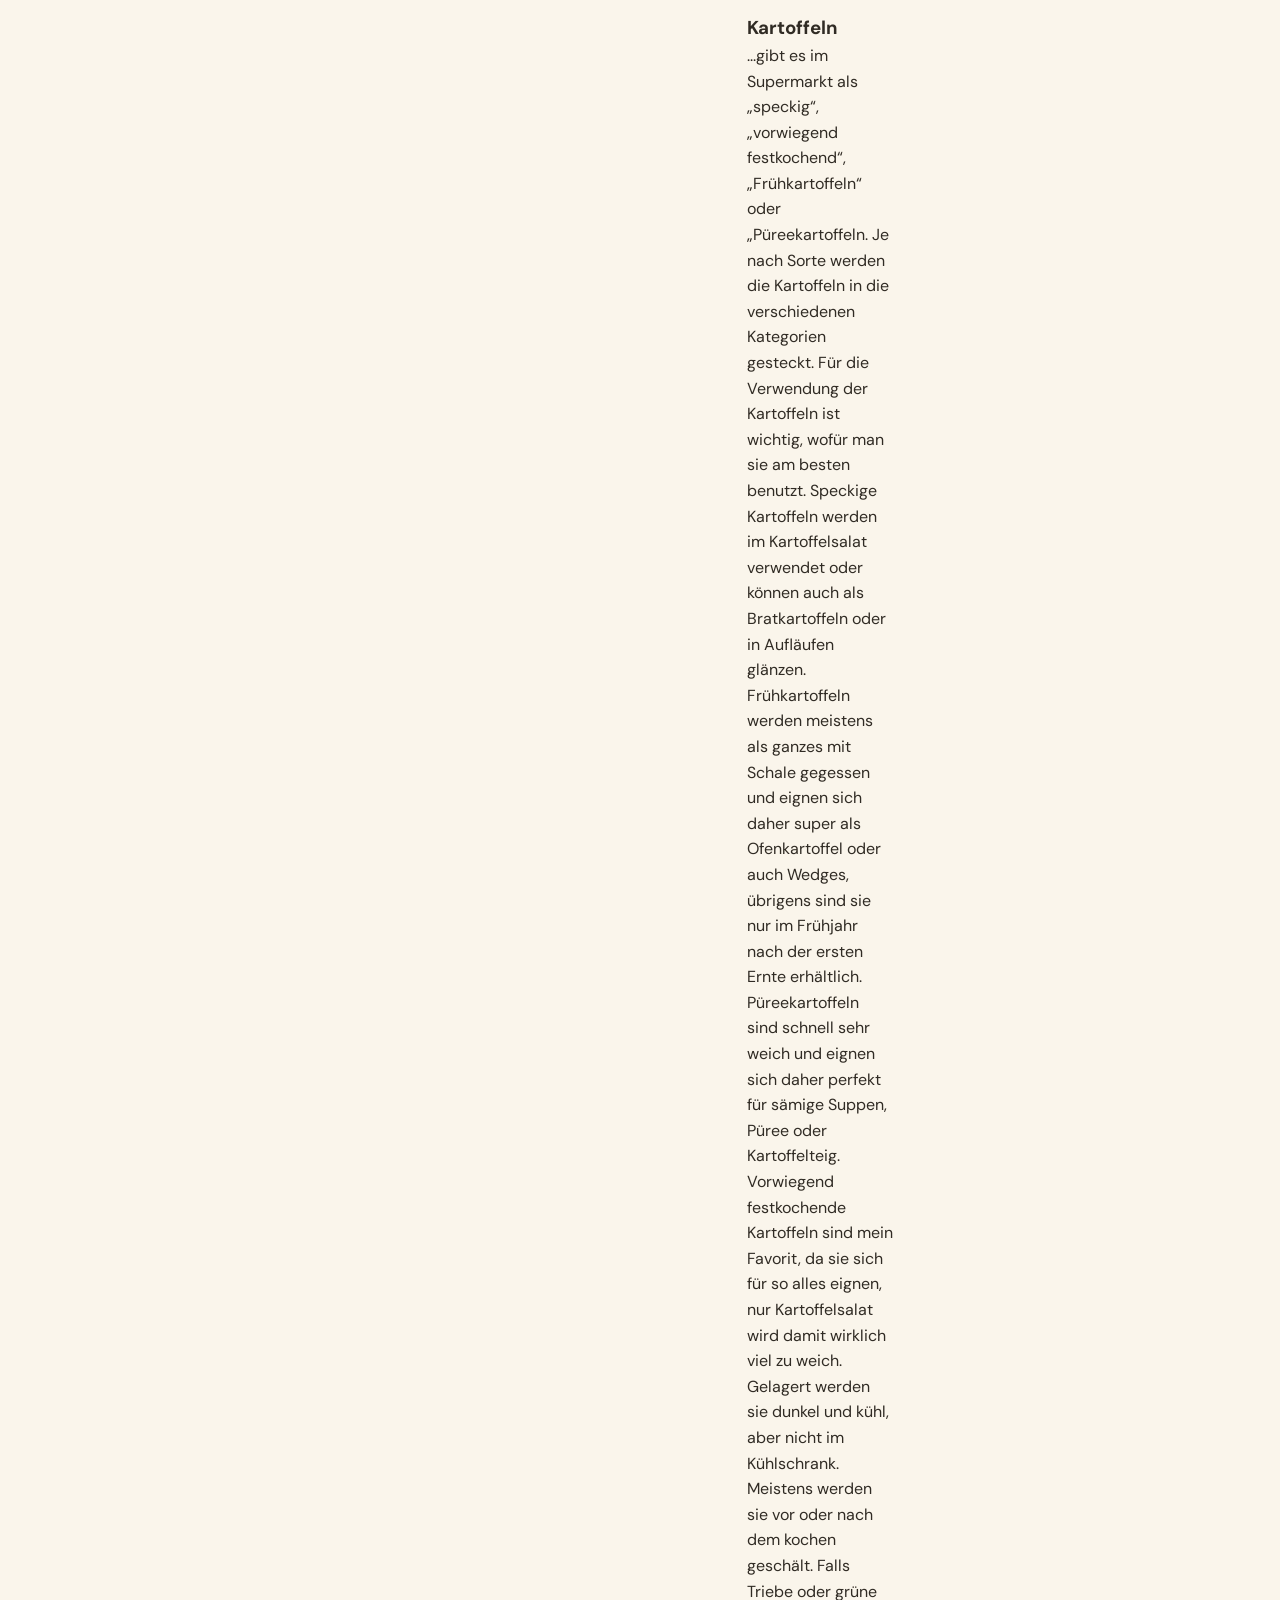
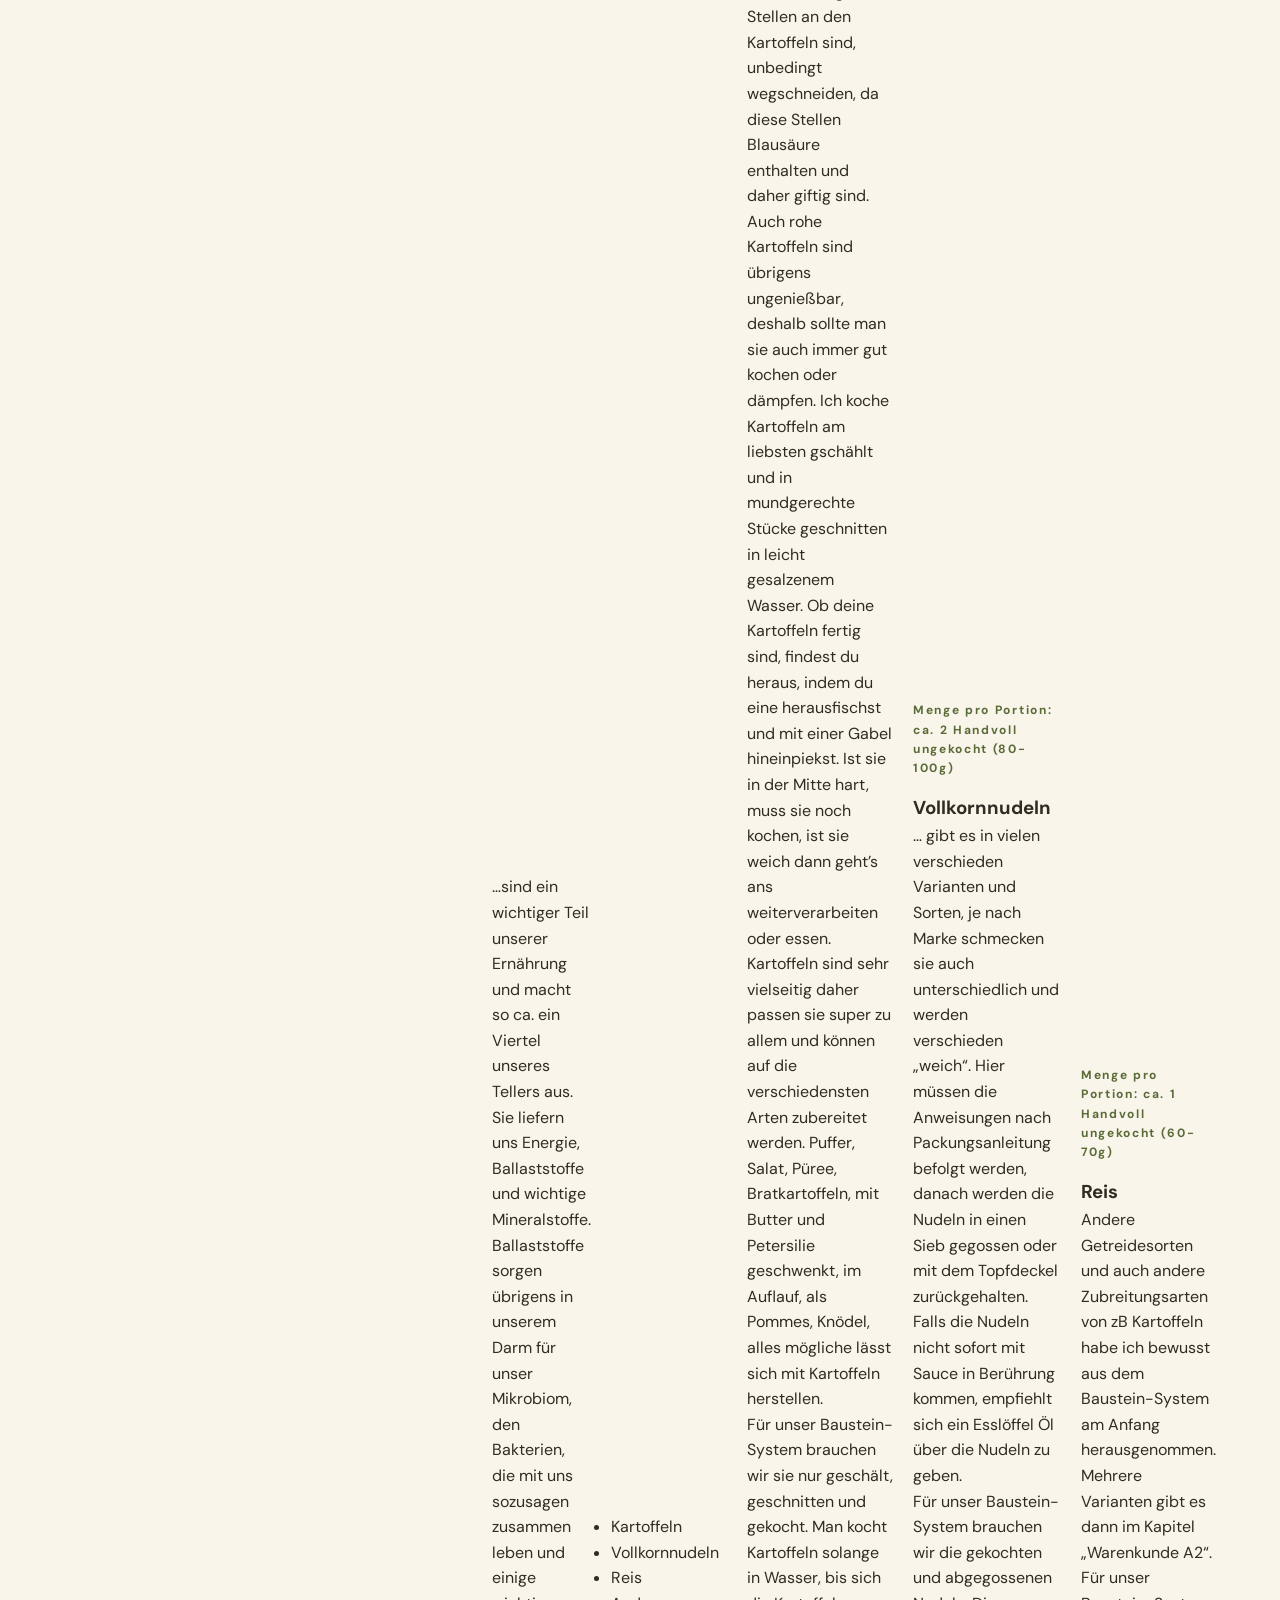
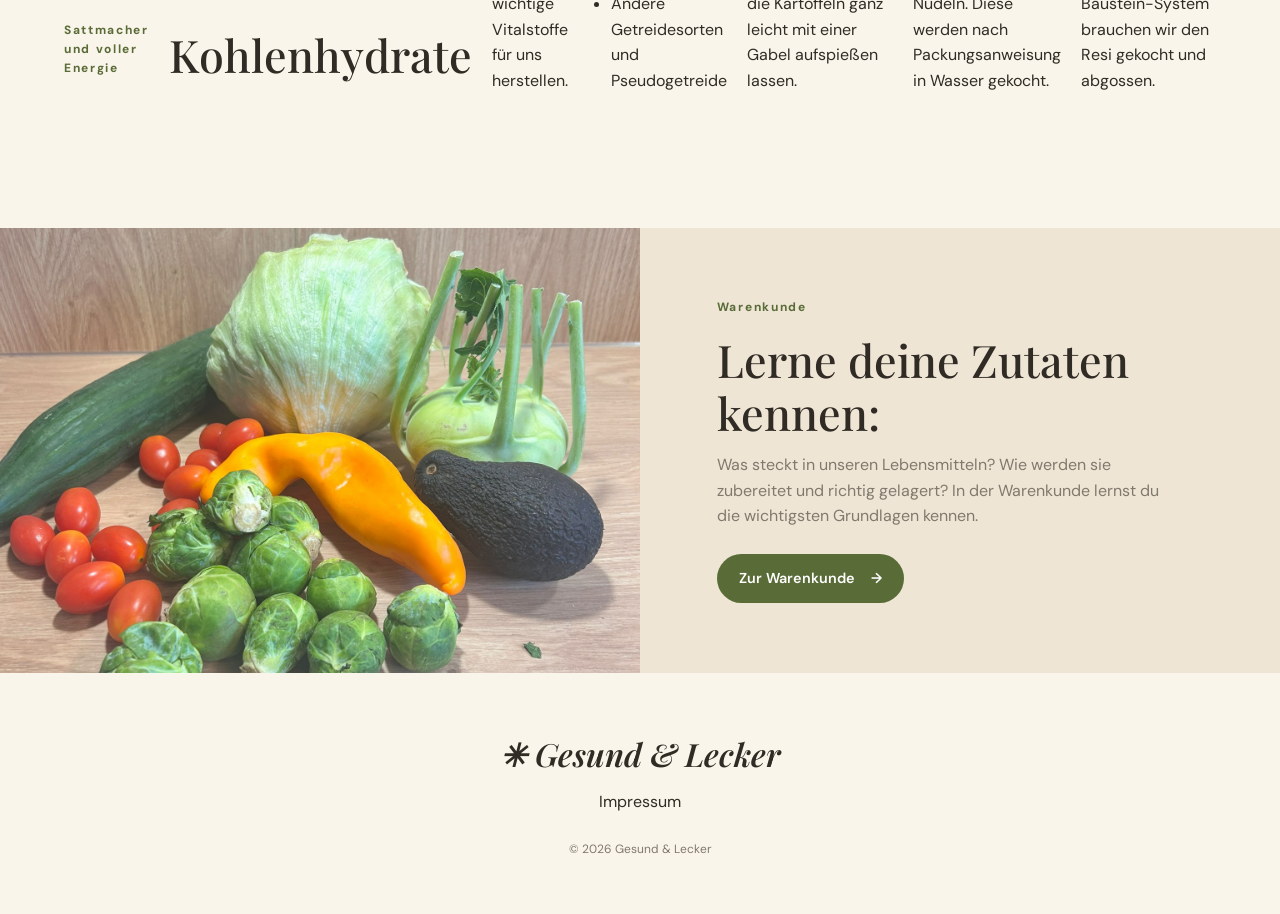
==== commit b8f4e1b9: "Update warenkunde.html" ====
--- a/warenkunde.html
+++ b/warenkunde.html
@@ -68,8 +68,9 @@
           </ul>
           <p>Die meisten Gemüsesorten außer Salat und Gurke lassen sich sehr gut in Gemüsepfannen und andern Gerichten verkochen. Das Gemüse wird geschält (Zwiebeln, Knoblauch,Kohlrabi, Sellerie, manche Kürbissorten) oder gewaschen und danach klein geschnitten. Je nach Rezept unterschiedlich, aber gewürfeltes Gemüse lässt sich für die meisten Gerichte und Pfannen anwenden. Saisonales Gemüse, also welches jetzt gerade in Österreich wächst, ist aus gesundheitlichen (mehr Vitamine) und aus Umweltgründen (kurzer Transportweg) zu bevorzugen. Tiefgekühltes Gemüse, wenn möglich auch aus Österreich wird gleich nach der perfekten Erntezeit direkt eingefrohren und kann somit mehr Vitamine enthalten, als frisches Gemüse aus dem Supermarkt.<br> Für unser <strong>Bausteinsystem</strong> brauchen wir das Gemüse geschält oder gewaschen und geschnitten – oder die Tiefkühlvariante. 
           <strong>Tipp:</strong> Starte mit gut bekanntem Gemüse und steigere dich dann je nach Lust und Laune!</p>
-          <p>P.S.: Salate behandeln wir im Abschnitt <a href="#a2"Warenkunde A2"</a>.</p>
+          <p>P.S.: Salate behandeln wir im Abschnitt <a href="#a2">"Warenkunde A2"</a>.</p>
       </div>
+     <img src="bilder/gemüse.jpeg" alt="Gemüse">
    </section>
    <section class="building-blocks section-container">
       <div class="section-heading heading-row">
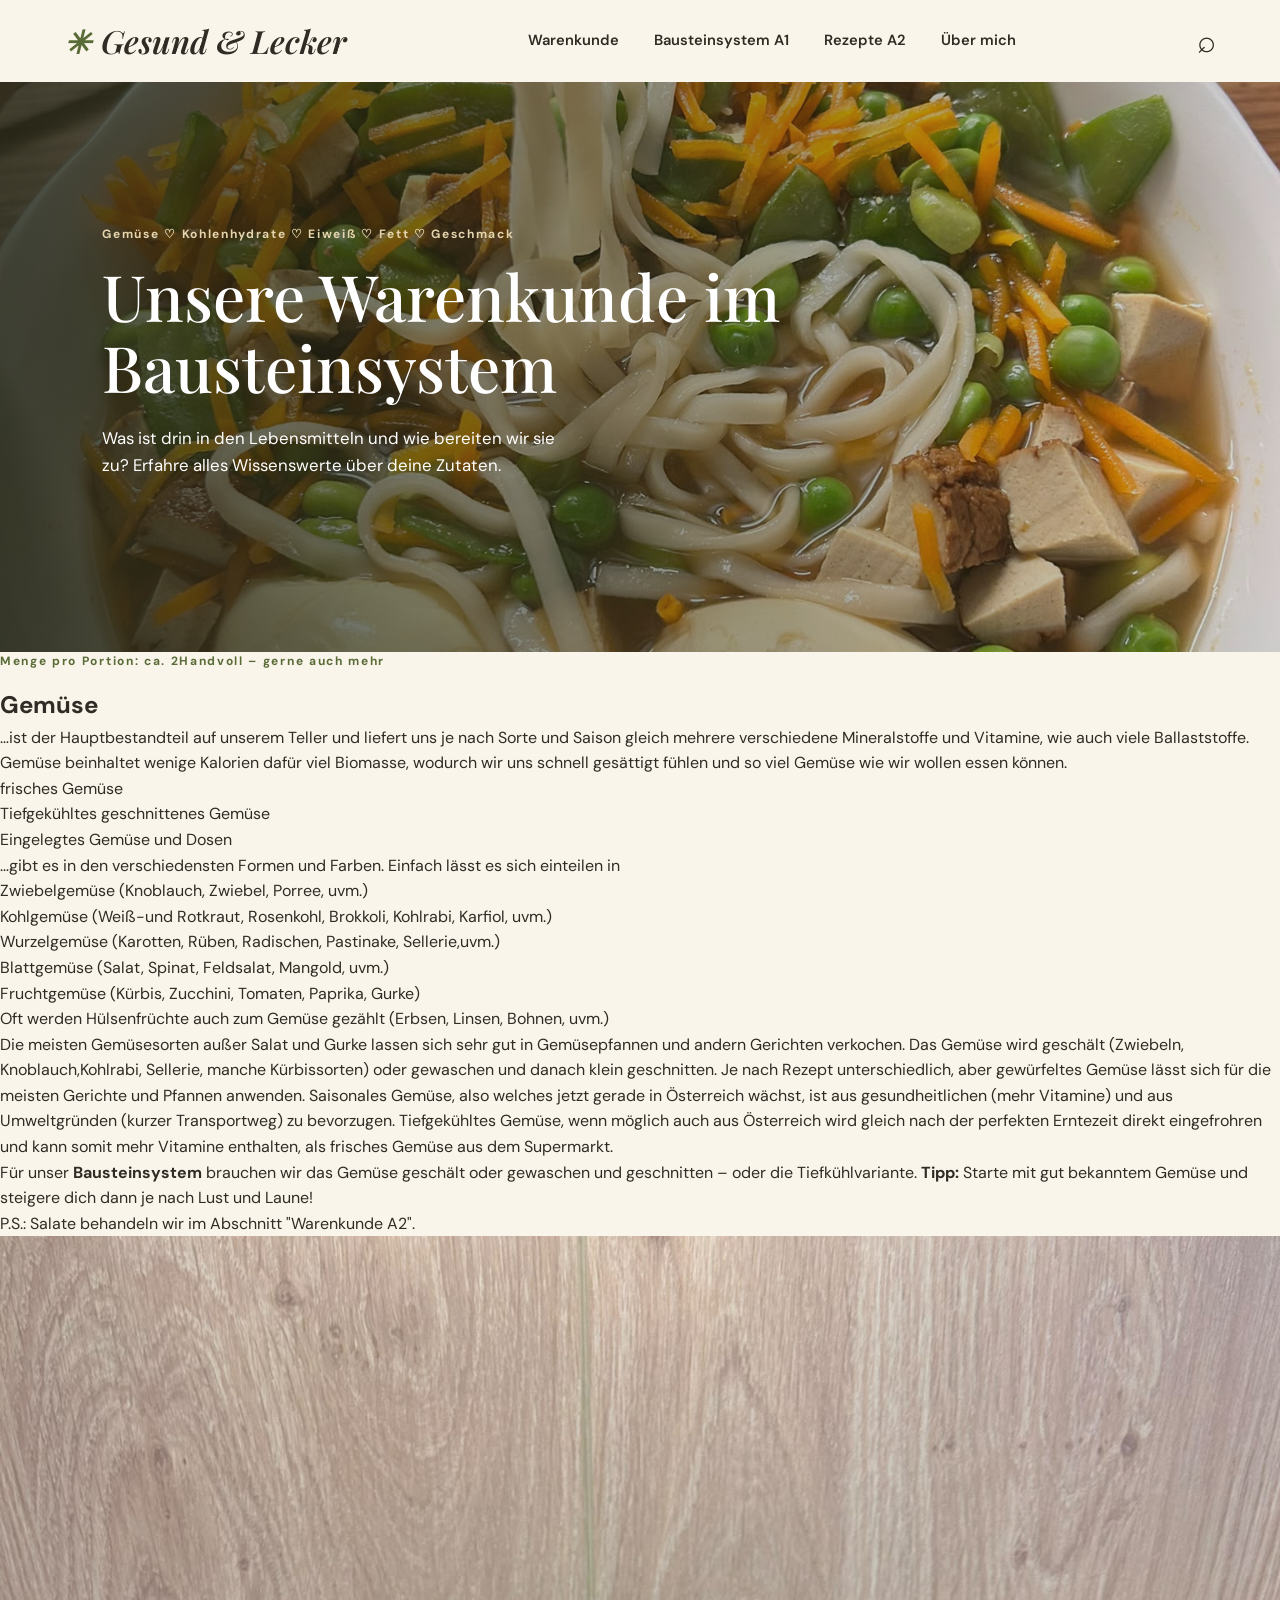
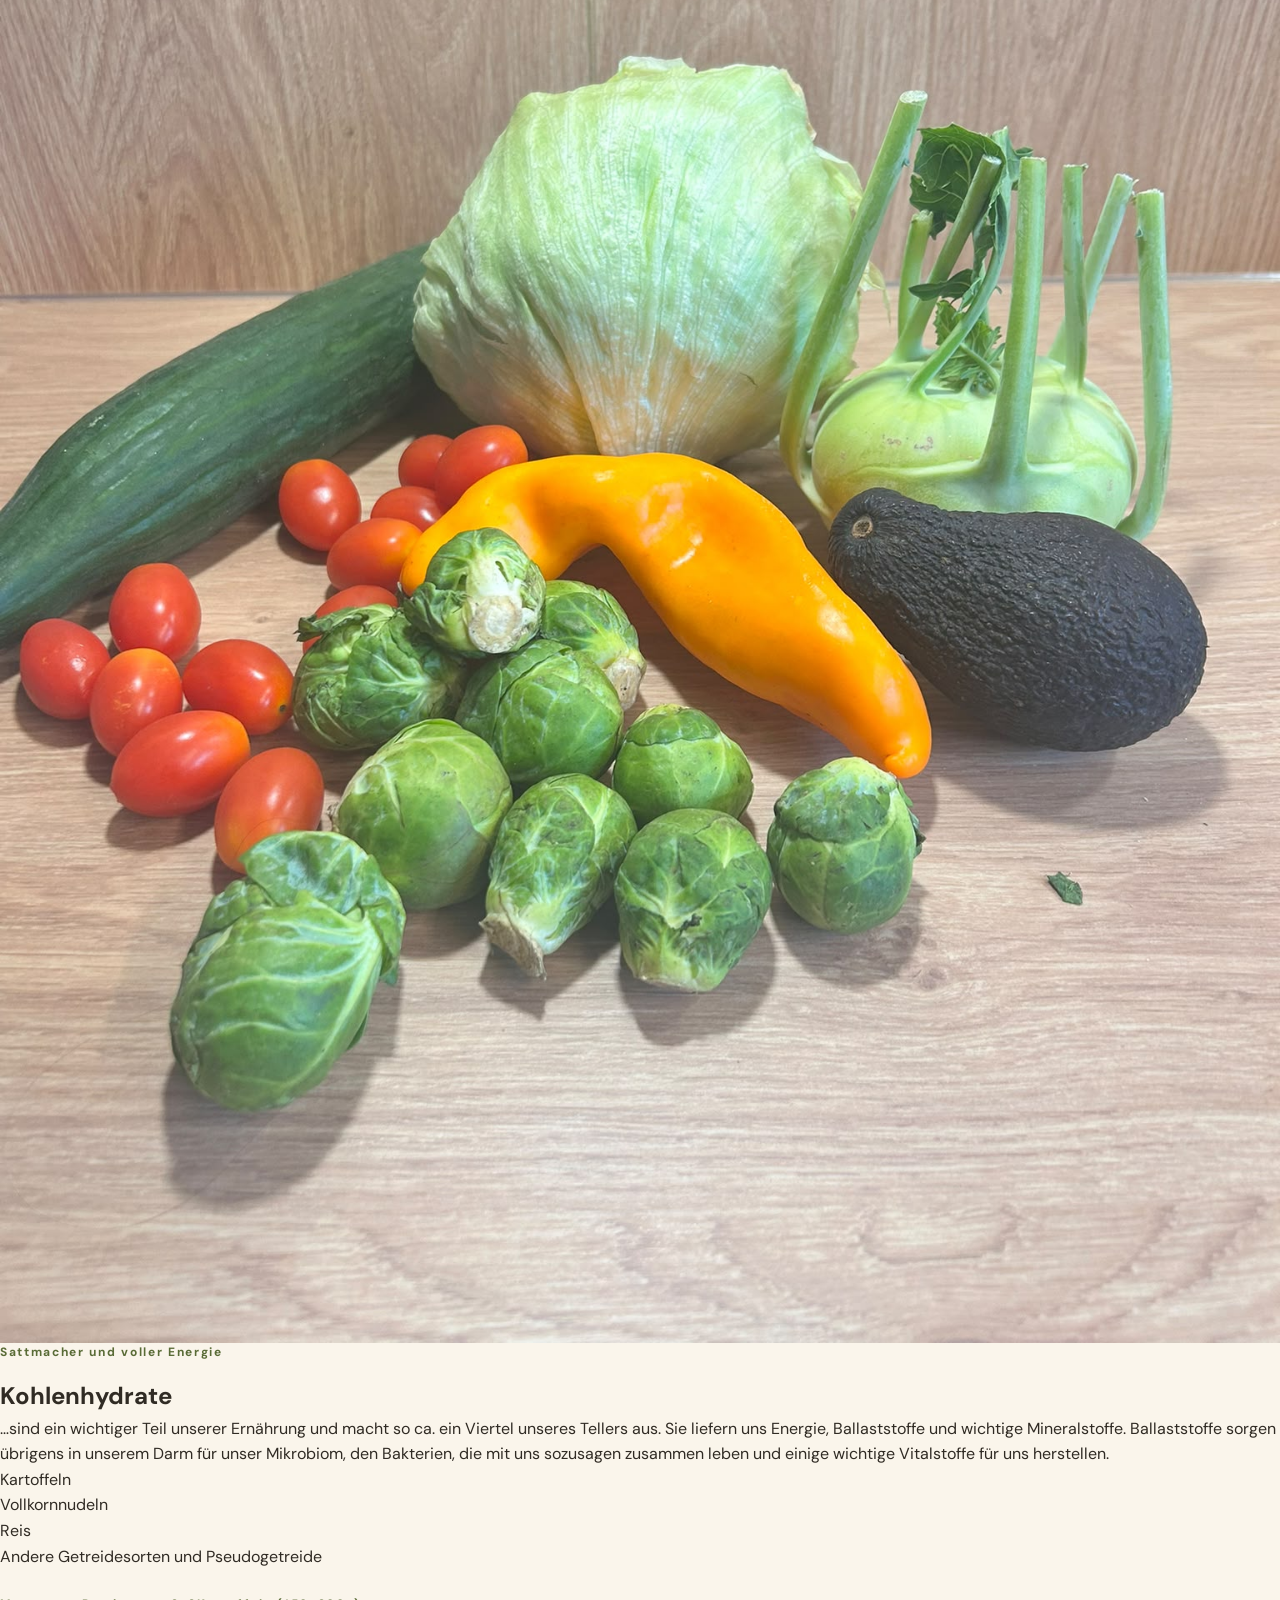
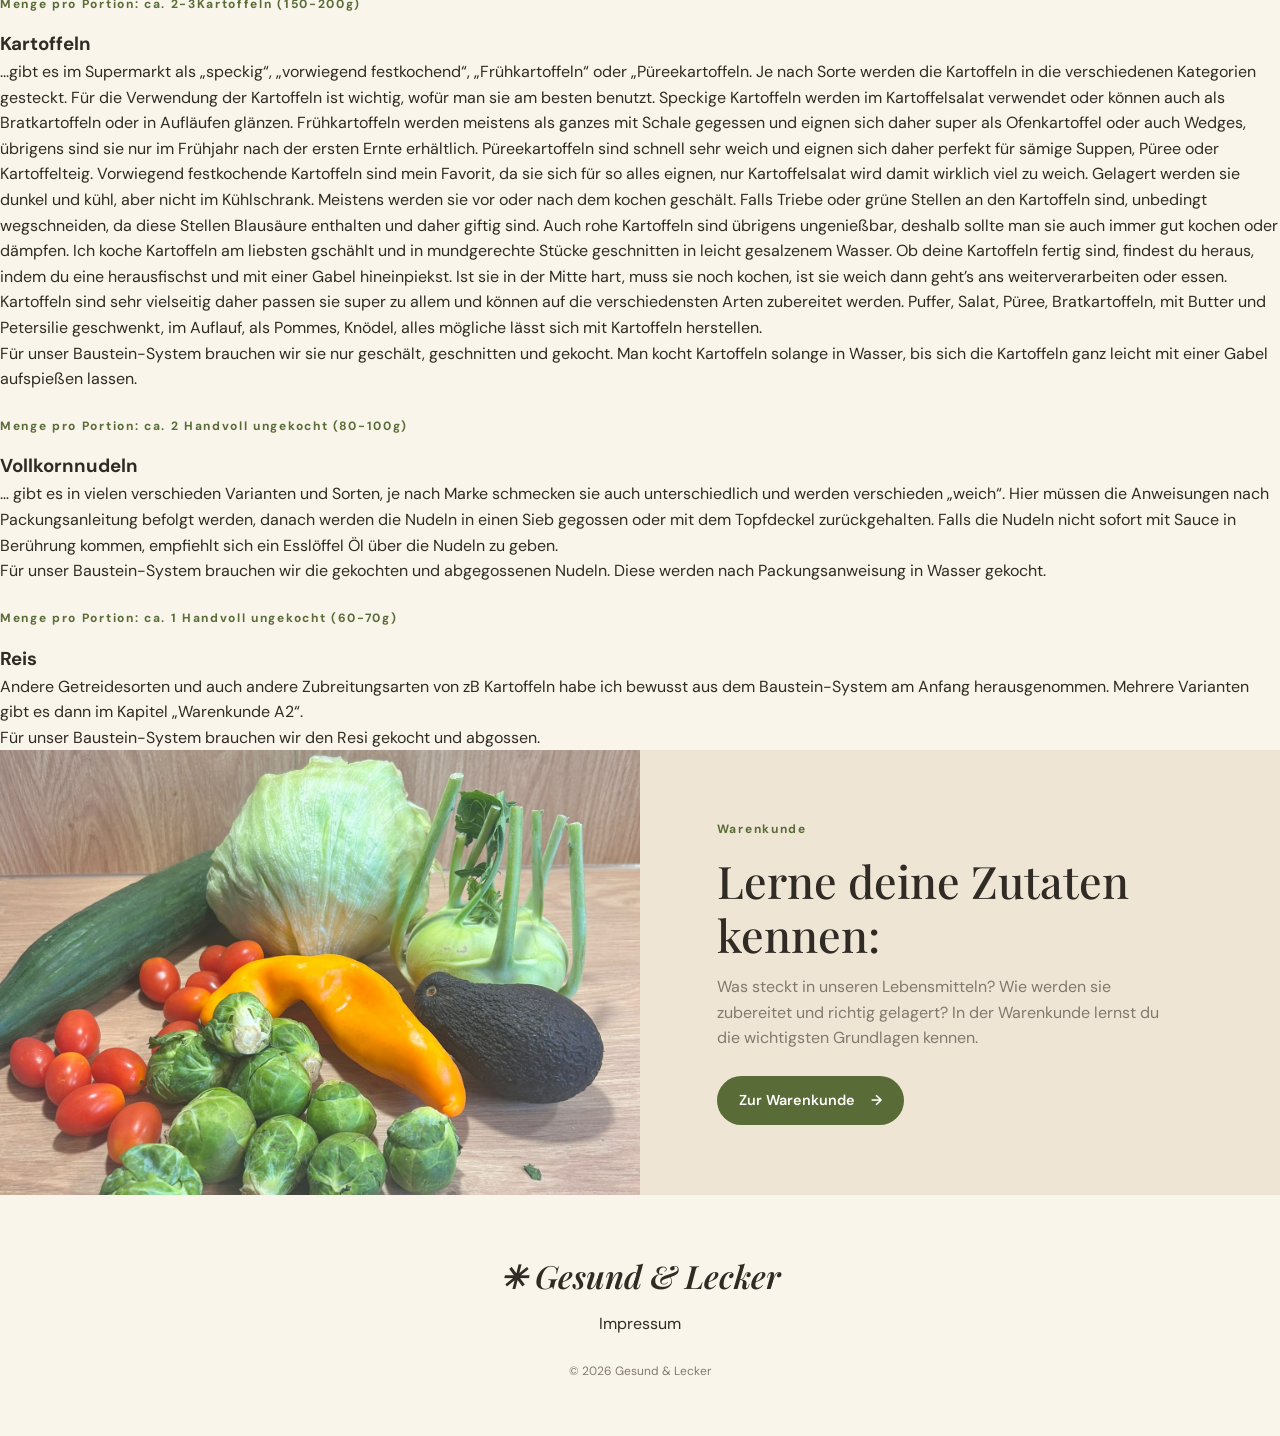
==== commit a87a37bb: "Update warenkunde.html" ====
--- a/warenkunde.html
+++ b/warenkunde.html
@@ -47,8 +47,7 @@
       </div>
     </section>
 
-   <section class="building-blocks section-container">
-      <div class="section-heading" id="gemüse">
+   <article>
           <p class="eyebrow"><strong>Menge pro Portion:</strong> ca. 2Handvoll – gerne auch mehr</p>
           <h2>Gemüse</h2>
           <p>…ist der Hauptbestandteil auf unserem Teller und liefert uns je nach Sorte und Saison gleich mehrere verschiedene Mineralstoffe und Vitamine, wie auch viele Ballaststoffe. Gemüse beinhaltet wenige Kalorien dafür viel Biomasse, wodurch wir uns schnell gesättigt fühlen und so viel Gemüse wie wir wollen essen können.</p>
@@ -69,11 +68,9 @@
           <p>Die meisten Gemüsesorten außer Salat und Gurke lassen sich sehr gut in Gemüsepfannen und andern Gerichten verkochen. Das Gemüse wird geschält (Zwiebeln, Knoblauch,Kohlrabi, Sellerie, manche Kürbissorten) oder gewaschen und danach klein geschnitten. Je nach Rezept unterschiedlich, aber gewürfeltes Gemüse lässt sich für die meisten Gerichte und Pfannen anwenden. Saisonales Gemüse, also welches jetzt gerade in Österreich wächst, ist aus gesundheitlichen (mehr Vitamine) und aus Umweltgründen (kurzer Transportweg) zu bevorzugen. Tiefgekühltes Gemüse, wenn möglich auch aus Österreich wird gleich nach der perfekten Erntezeit direkt eingefrohren und kann somit mehr Vitamine enthalten, als frisches Gemüse aus dem Supermarkt.<br> Für unser <strong>Bausteinsystem</strong> brauchen wir das Gemüse geschält oder gewaschen und geschnitten – oder die Tiefkühlvariante. 
           <strong>Tipp:</strong> Starte mit gut bekanntem Gemüse und steigere dich dann je nach Lust und Laune!</p>
           <p>P.S.: Salate behandeln wir im Abschnitt <a href="#a2">"Warenkunde A2"</a>.</p>
-      </div>
      <img src="bilder/gemüse.jpeg" alt="Gemüse">
-   </section>
-   <section class="building-blocks section-container">
-      <div class="section-heading heading-row">
+   </article>
+   <article>
           <p class="eyebrow">Sattmacher und voller Energie</p>
           <h2>Kohlenhydrate</h2>
           <p>…sind ein wichtiger Teil unserer Ernährung und macht so ca. ein Viertel unseres Tellers aus. Sie liefern uns Energie, Ballaststoffe und wichtige Mineralstoffe. Ballaststoffe sorgen übrigens in unserem Darm für unser Mikrobiom, den Bakterien, die mit uns sozusagen zusammen leben und einige wichtige Vitalstoffe für uns herstellen.</p>
@@ -82,30 +79,25 @@
             <li>Vollkornnudeln</li>
             <li>Reis</li>
             <li>Andere Getreidesorten und Pseudogetreide</li>
-          </ul>
-        <div>
+          </ul><br>
           <p class="eyebrow"><strong>Menge pro Portion:</strong> ca. 2-3Kartoffeln (150-200g)</p>
           <h3>Kartoffeln</h3>
           <p>...gibt es im Supermarkt als „speckig“, „vorwiegend festkochend“, „Frühkartoffeln“ oder „Püreekartoffeln. Je nach Sorte werden die Kartoffeln in die verschiedenen Kategorien gesteckt. Für die Verwendung der Kartoffeln ist wichtig, wofür man sie am besten benutzt. Speckige Kartoffeln werden im Kartoffelsalat verwendet oder können auch als Bratkartoffeln oder in Aufläufen glänzen. Frühkartoffeln werden meistens als ganzes mit Schale gegessen und eignen sich daher super als Ofenkartoffel oder auch Wedges, übrigens sind sie nur im Frühjahr nach der ersten Ernte erhältlich. Püreekartoffeln sind schnell sehr weich und eignen sich daher perfekt für sämige Suppen, Püree oder Kartoffelteig. Vorwiegend festkochende Kartoffeln sind mein Favorit, da sie sich für so alles eignen, nur Kartoffelsalat wird damit wirklich viel zu weich. Gelagert werden sie dunkel und kühl, aber nicht im Kühlschrank. Meistens werden sie vor oder nach dem kochen geschält. Falls Triebe oder grüne Stellen an den Kartoffeln sind, unbedingt wegschneiden, da diese Stellen Blausäure enthalten und daher giftig sind. Auch rohe Kartoffeln sind übrigens ungenießbar, deshalb sollte man sie auch immer gut kochen oder dämpfen. Ich koche Kartoffeln am liebsten gschählt und in mundgerechte Stücke geschnitten in leicht gesalzenem Wasser. Ob deine Kartoffeln fertig sind, findest du heraus, indem du eine herausfischst und mit einer Gabel hineinpiekst. Ist sie in der Mitte hart, muss sie noch kochen, ist sie weich dann geht’s ans weiterverarbeiten oder essen. Kartoffeln sind sehr vielseitig daher passen sie super zu allem und können auf die verschiedensten Arten zubereitet werden. Puffer, Salat, Püree, Bratkartoffeln, mit Butter und Petersilie geschwenkt, im Auflauf, als Pommes, Knödel, alles mögliche lässt sich mit Kartoffeln herstellen.</p>
 
           <p>Für unser Baustein-System brauchen wir sie nur geschält, geschnitten und gekocht. Man kocht Kartoffeln solange in Wasser, bis sich die Kartoffeln ganz leicht mit einer Gabel aufspießen lassen.</p>
-        </div>
-        <div>
+          <br>
           <p class="eyebrow"><strong>Menge pro Portion:</strong> ca. 2 Handvoll ungekocht (80-100g)</p>
           <h3>Vollkornnudeln</h3>
           <p>… gibt es in vielen verschieden Varianten und Sorten, je nach Marke schmecken sie auch unterschiedlich und werden verschieden „weich“. Hier müssen die Anweisungen nach Packungsanleitung befolgt werden, danach werden die Nudeln in einen Sieb gegossen oder mit dem Topfdeckel zurückgehalten. Falls die Nudeln nicht sofort mit Sauce in Berührung kommen, empfiehlt sich ein Esslöffel Öl über die Nudeln zu geben.</p>
 
           <p>Für unser Baustein-System brauchen wir die gekochten und abgegossenen Nudeln. Diese werden nach Packungsanweisung in Wasser gekocht.</p>
-        </div>
-        <div>
+          <br>
           <p class="eyebrow"><strong>Menge pro Portion:</strong> ca. 1 Handvoll ungekocht (60-70g)</p>
           <h3>Reis</h3>
           <p>Andere Getreidesorten und auch andere Zubreitungsarten von zB Kartoffeln habe ich bewusst aus dem Baustein-System am Anfang herausgenommen. Mehrere Varianten gibt es dann im Kapitel <a href="#a2">„Warenkunde A2“.</a></p>
 
           <p>Für unser Baustein-System brauchen wir den Resi gekocht und abgossen.</p>
-        </div>
-      </div>
-    </section>
+    </article>
     
     <!-- WARENKUNDE -->
 
